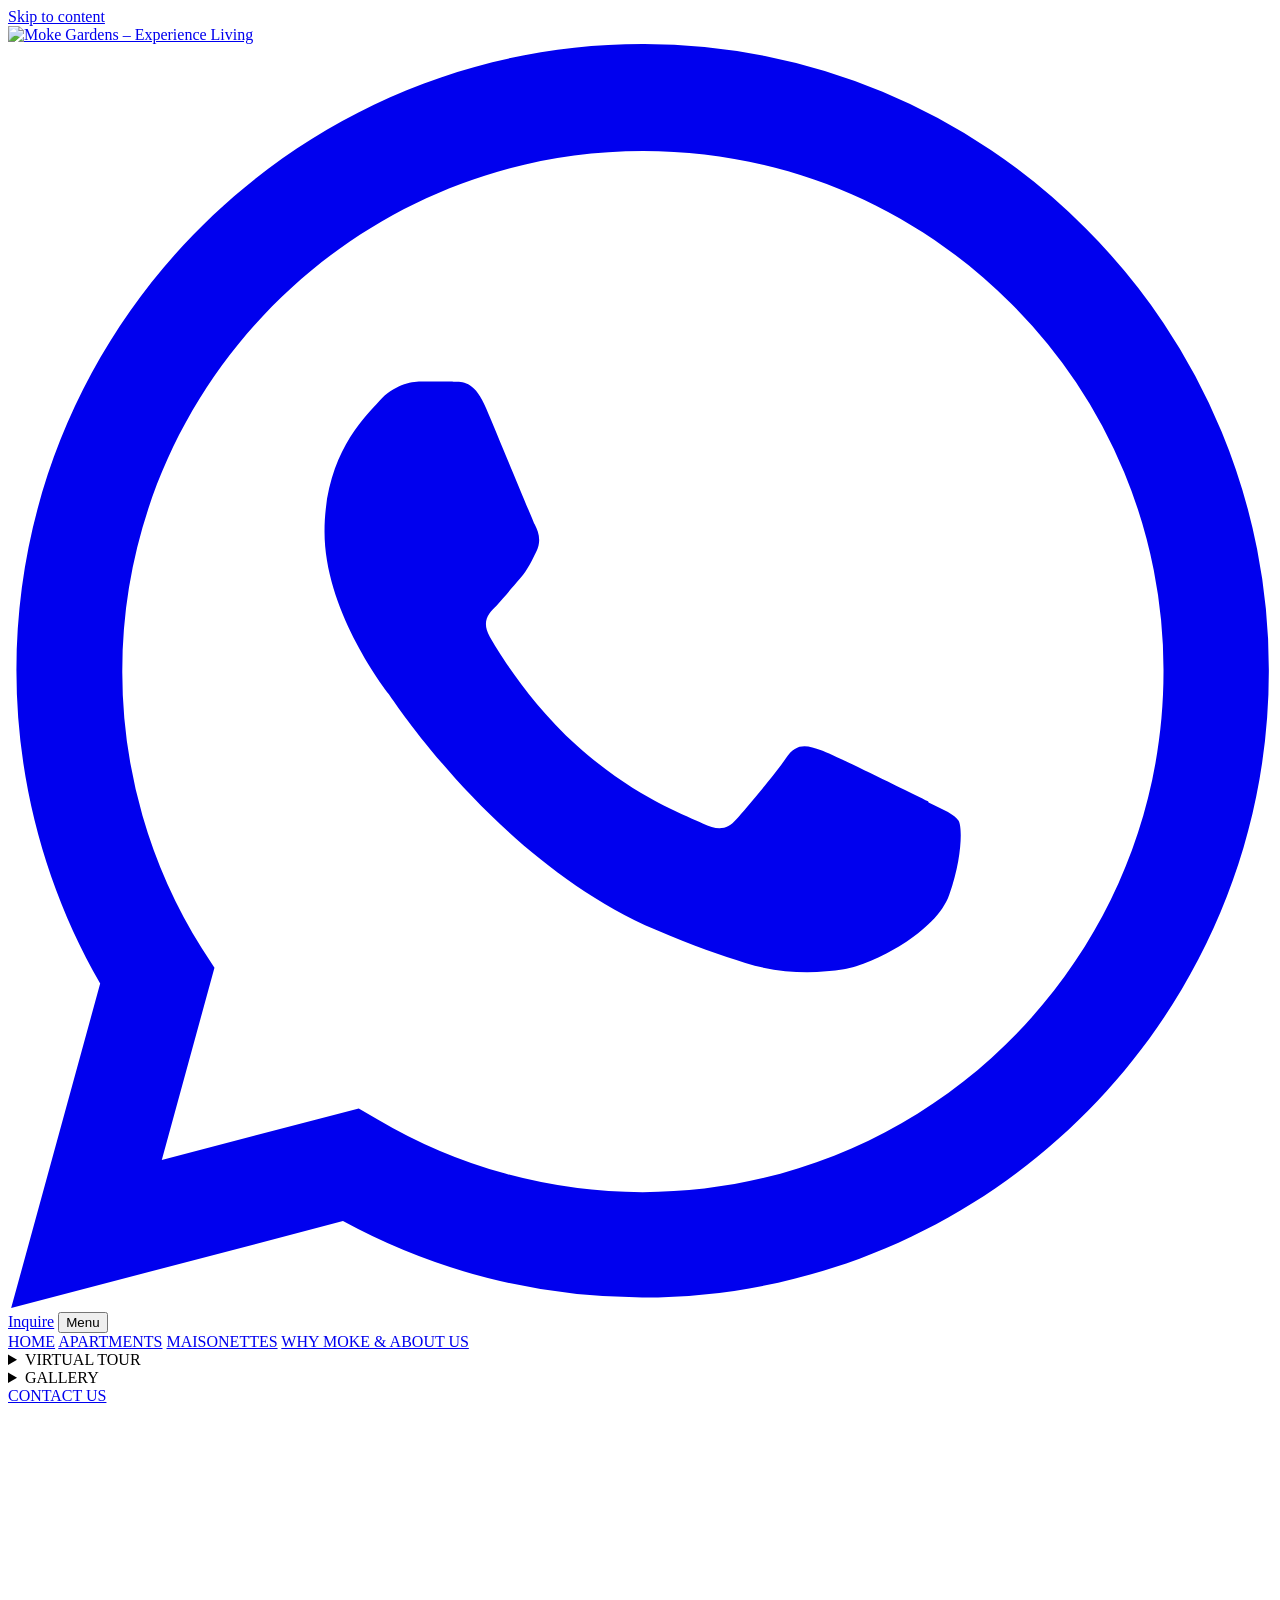
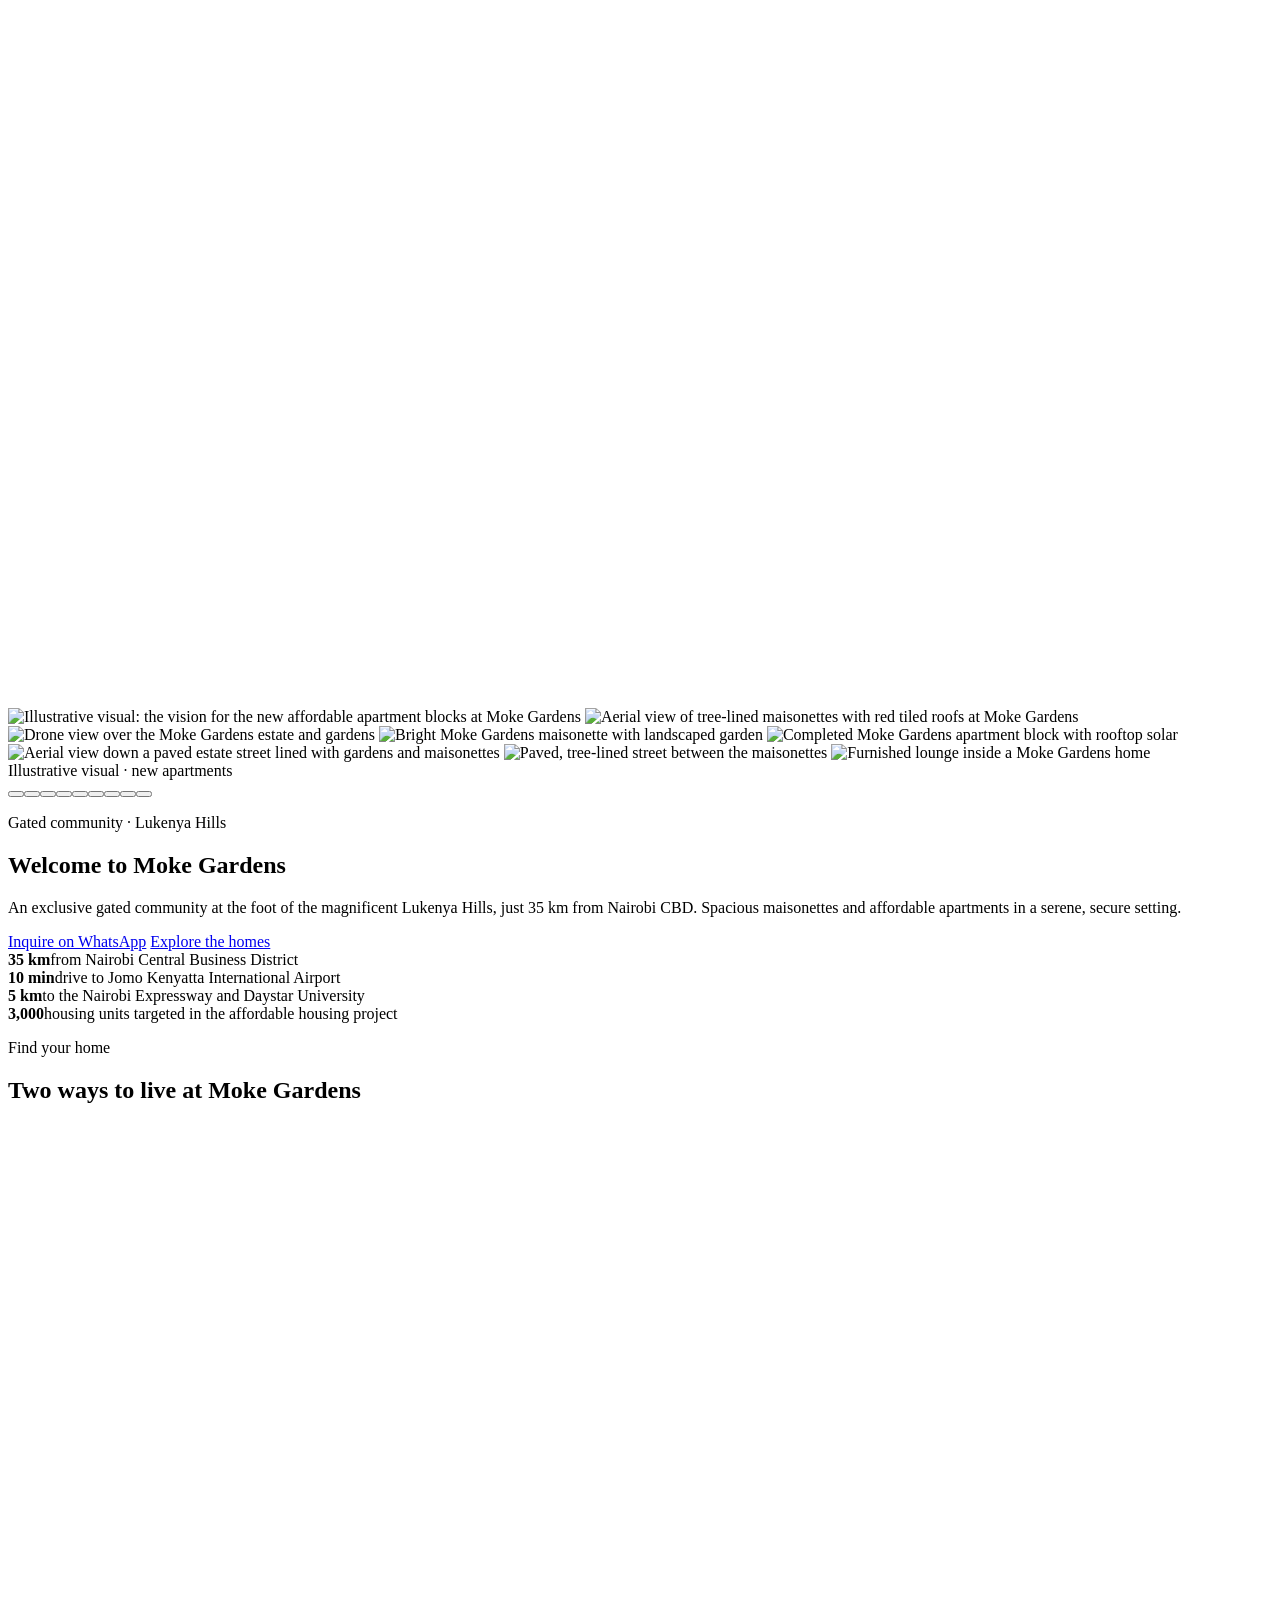
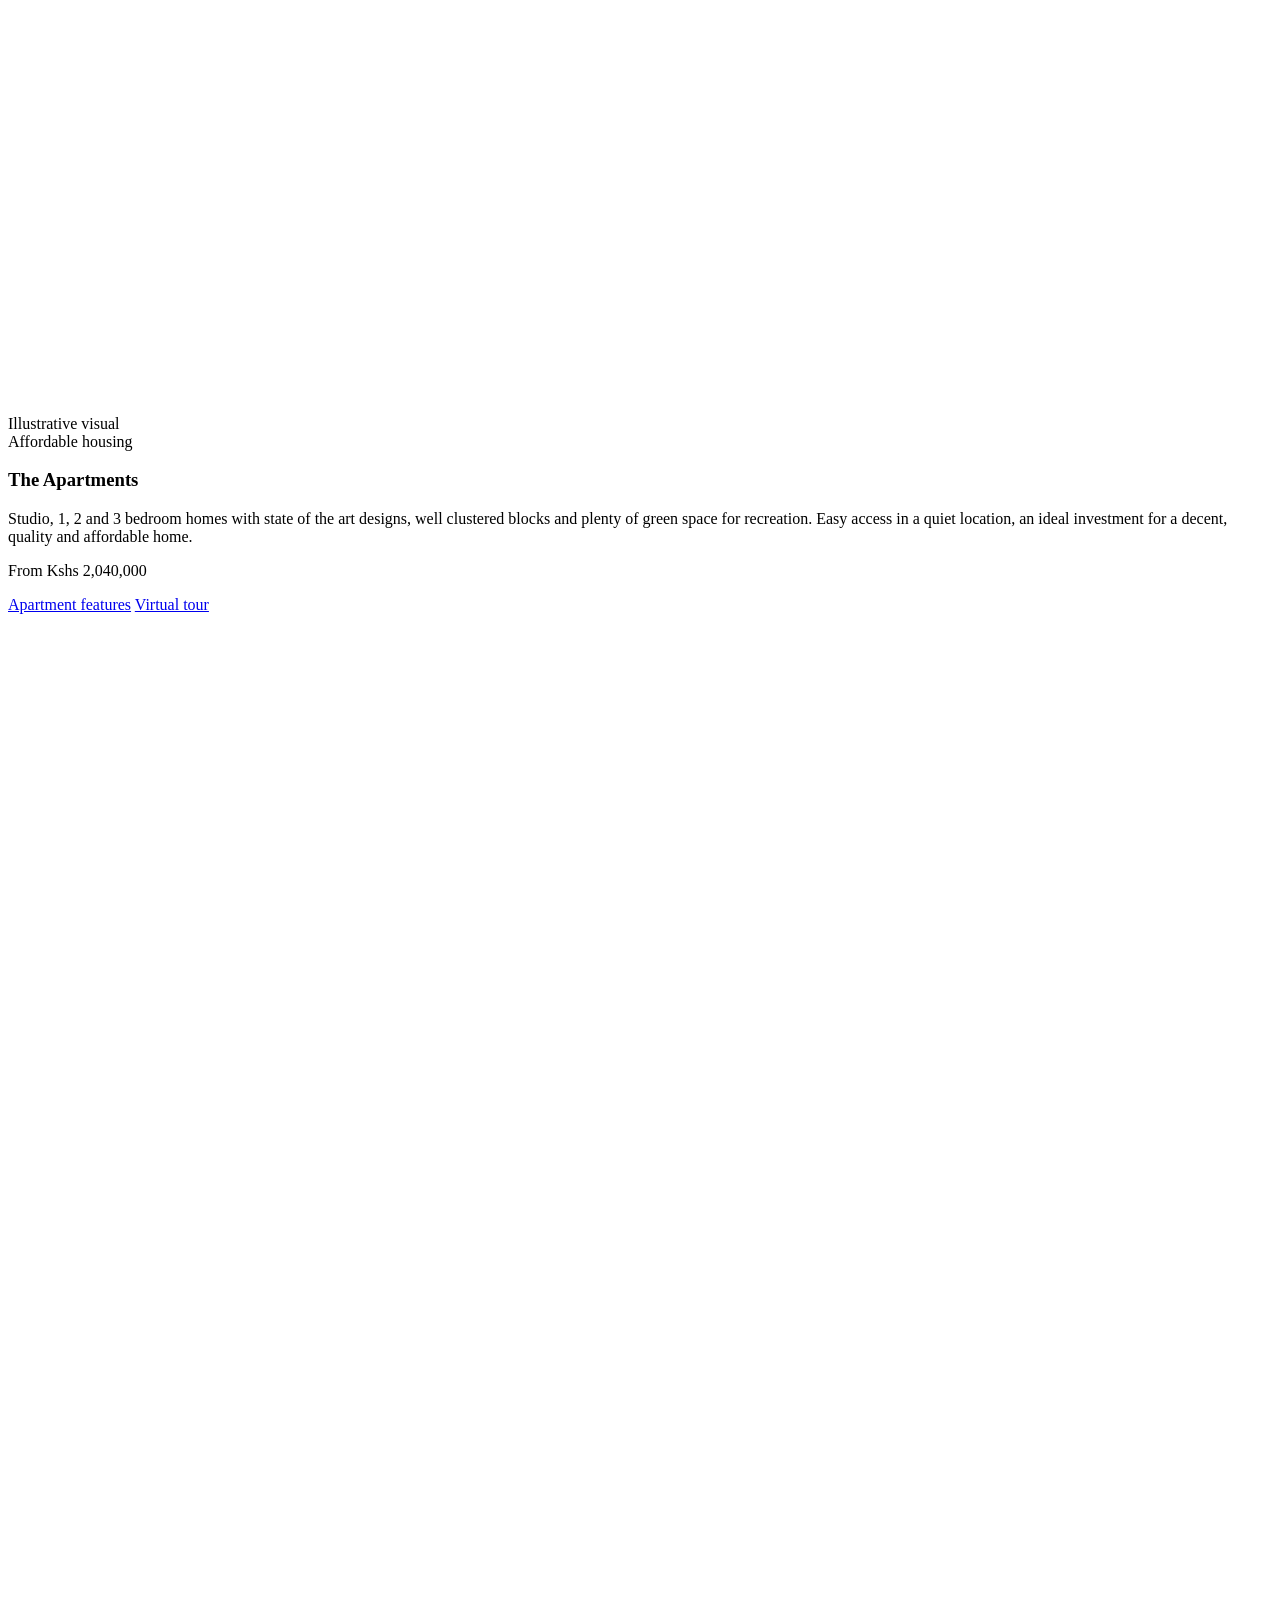
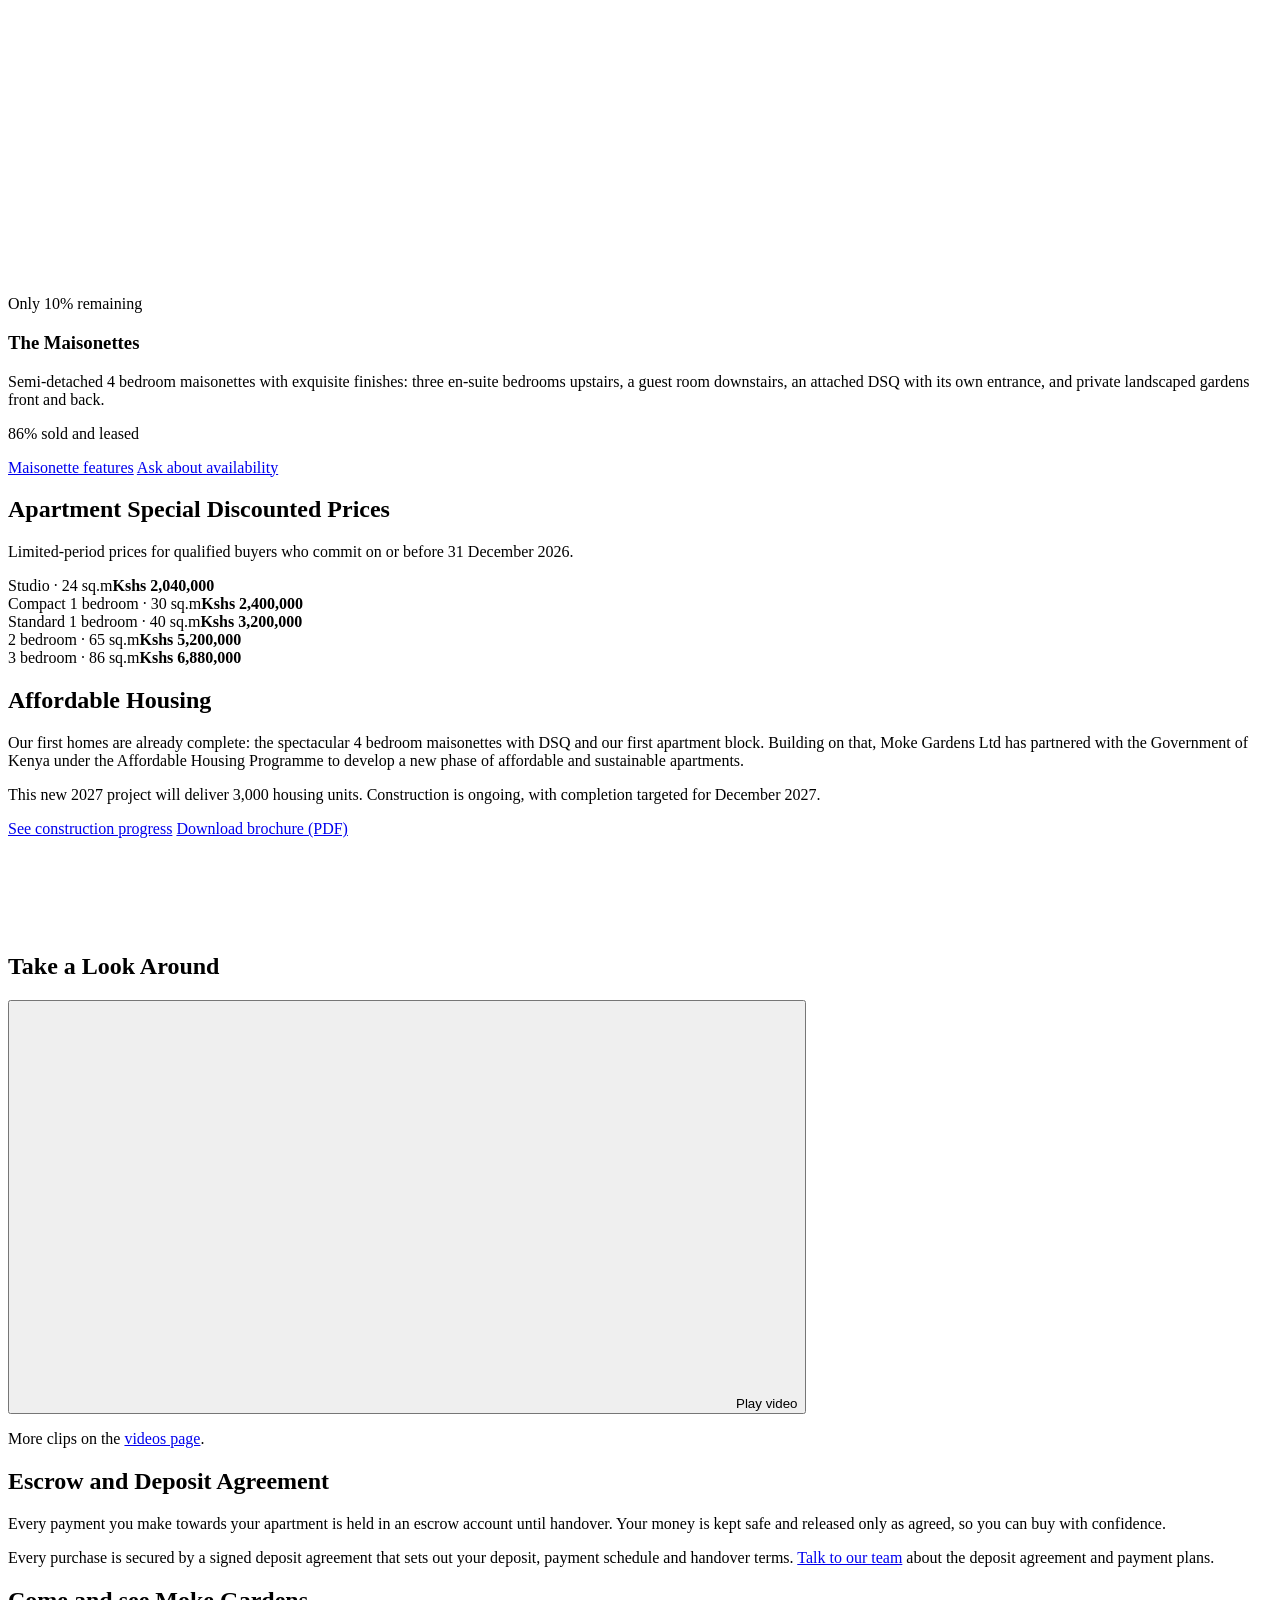
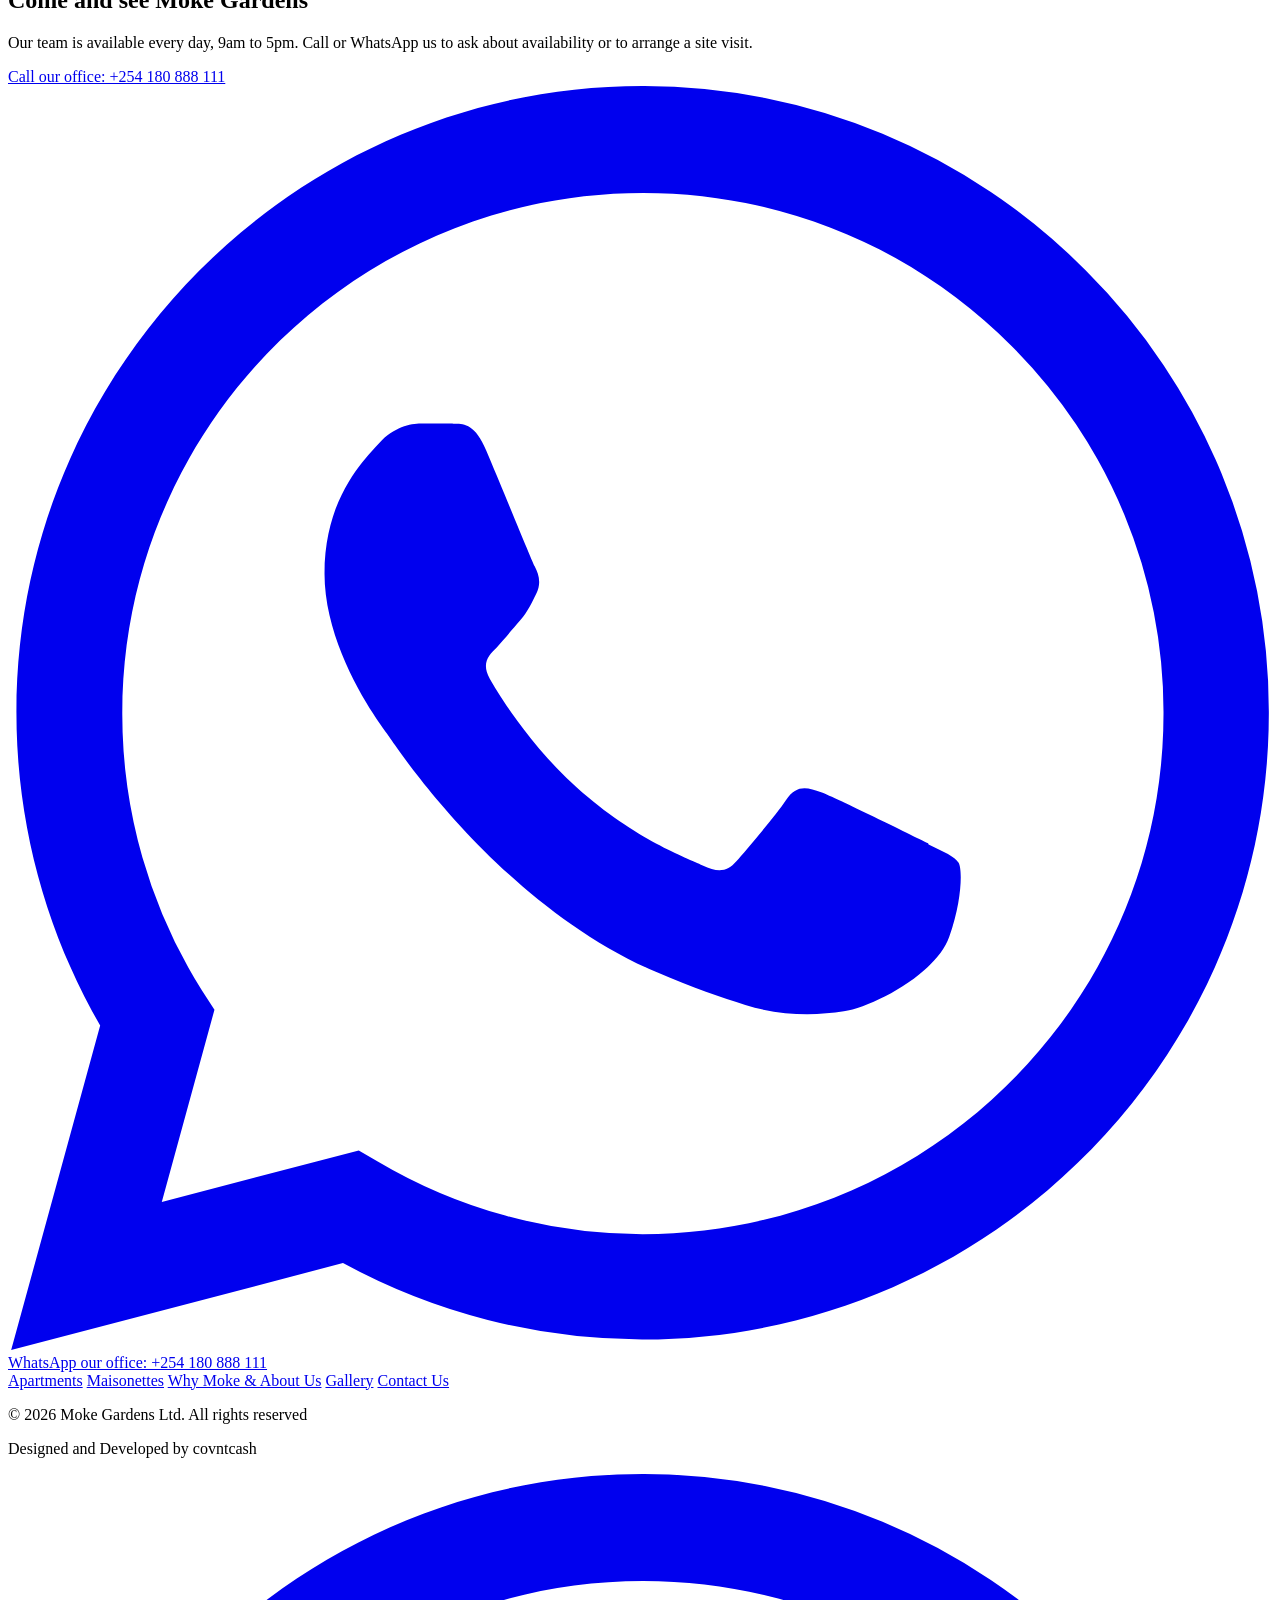
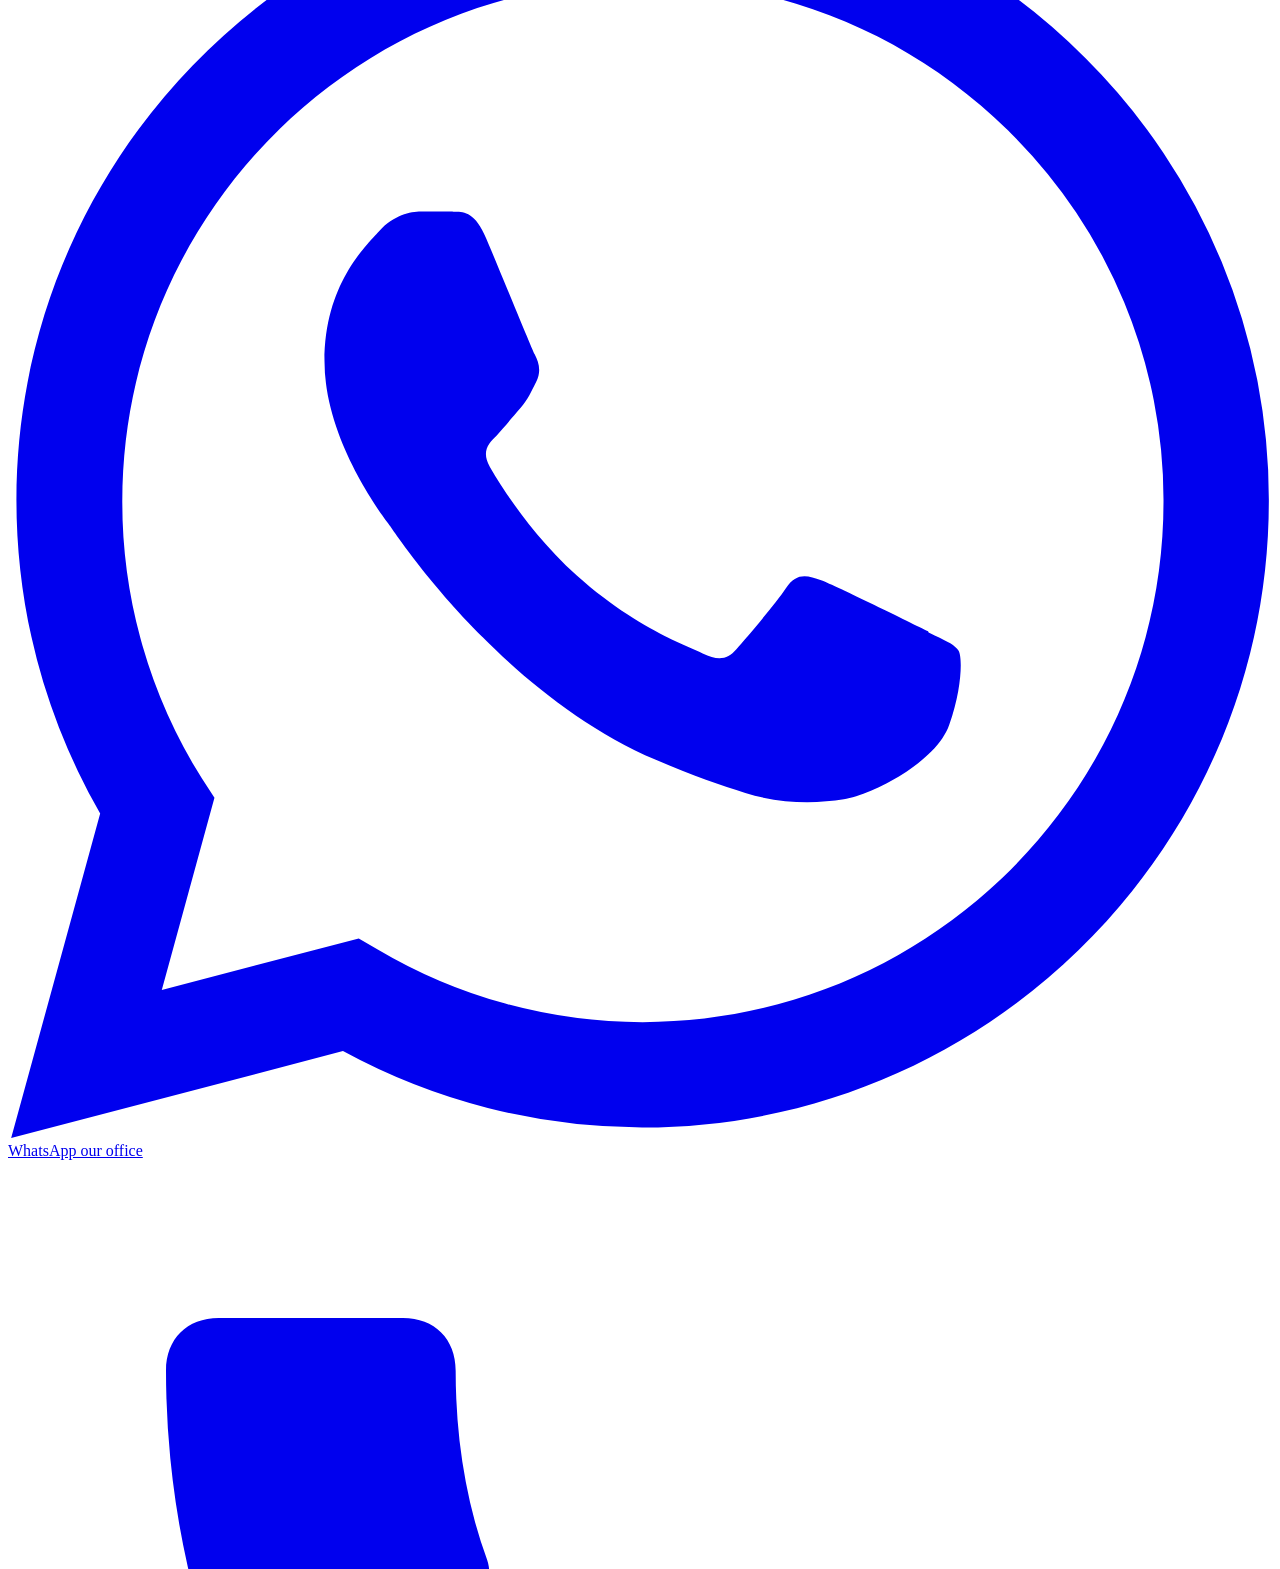
==== index.html @ 1aece5c3 "Set up blue-trials: links point at /blue-trials/ Copy of master-site with the luxurious blue test pa" ====
<!doctype html>
<html lang="en-GB">
<head>
    <meta charset="utf-8">
    <meta name="viewport" content="width=device-width, initial-scale=1">
    <title>Moke Gardens | Gated Community Homes near Nairobi, Lukenya Hills</title>
    <meta name="robots" content="noindex"><!-- blue-trials is a colour test copy; keep it out of search results -->
    <link rel="icon" type="image/png" href="images/favicon.png">
    <link rel="apple-touch-icon" href="images/apple-touch-icon.png">
    <meta name="description" content="Moke Gardens is a gated community at the foot of the Lukenya Hills, 35 km from Nairobi CBD, offering 4 bedroom maisonettes and affordable studio to 3 bedroom apartments.">
    <link rel="canonical" href="https://shalbet2018-png.github.io/blue-trials/">
    <meta name="theme-color" content="#0D1B2E">

    <meta property="og:type" content="website">
    <meta property="og:site_name" content="Moke Gardens">
    <meta property="og:locale" content="en_GB">
    <meta property="og:title" content="Moke Gardens | Experience Living">
    <meta property="og:description" content="A gated community at the foot of the Lukenya Hills, 35 km from Nairobi CBD. Maisonettes and affordable apartments from Kshs 2,040,000.">
    <meta property="og:url" content="https://shalbet2018-png.github.io/blue-trials/">
    <meta property="og:image" content="https://shalbet2018-png.github.io/blue-trials/images/photos/2022-02-estate1.webp">
    <meta name="twitter:card" content="summary_large_image">

    <link rel="stylesheet" href="property-pages.css?v=20261106c">
    <link rel="preload" as="image" href="images/photos/2022-02-estate1.webp" imagesrcset="images/photos/thumbs/2022-02-estate1.webp 720w, images/photos/md/2022-02-estate1.webp 1200w, images/photos/2022-02-estate1.webp 1599w" imagesizes="(max-width: 1150px) 100vw, 1120px" fetchpriority="high">

    <script type="application/ld+json">
    {
        "@context": "https://schema.org",
        "@type": "RealEstateAgent",
        "name": "Moke Gardens",
        "url": "https://shalbet2018-png.github.io/blue-trials/",
        "logo": "https://shalbet2018-png.github.io/blue-trials/images/moke-logo.png",
        "image": "https://shalbet2018-png.github.io/blue-trials/images/photos/2022-02-estate1.webp",
        "description": "Gated community at the foot of the Lukenya Hills offering 4 bedroom maisonettes and affordable apartments.",
        "telephone": "+254180888111",
        "address": {
            "@type": "PostalAddress",
            "addressLocality": "Lukenya",
            "addressCountry": "KE"
        },
        "openingHours": "Mo-Su 09:00-17:00"
    }
    </script>
    <link rel="preconnect" href="https://fonts.googleapis.com">
    <link rel="preconnect" href="https://fonts.gstatic.com" crossorigin>
    <link rel="stylesheet" href="https://fonts.googleapis.com/css2?family=Instrument+Serif&amp;family=Mona+Sans:wght@400..900&amp;display=swap">
    <link rel="stylesheet" href="theme-volt.css?v=20261123f">
    <link rel="stylesheet" href="theme-blue.css?v=20261123a">
</head>
<body class="page-home">
    <a class="skip-link" href="#main">Skip to content</a>
    <div class="site-shell">
        <header class="site-header">
            <div class="header-inner">
                <a class="brand" href="index.html" aria-label="Moke Gardens home">
                    <img src="images/moke-logo-light.png" alt="Moke Gardens – Experience Living" width="161" height="87">
                </a>
                <a class="header-cta" href="https://wa.me/254180888111?text=Hello%20Moke%20Gardens%2C%20I%27d%20like%20to%20make%20an%20inquiry." target="_blank" rel="noopener"><svg viewBox="0 0 24 24" aria-hidden="true" focusable="false"><path fill="currentColor" d="M17.47 14.38c-.3-.15-1.76-.87-2.03-.97-.27-.1-.47-.15-.67.15-.2.3-.77.97-.94 1.16-.17.2-.35.22-.64.08-.3-.15-1.26-.47-2.39-1.48-.88-.79-1.48-1.76-1.65-2.06-.17-.3-.02-.46.13-.6.13-.14.3-.35.45-.52.15-.18.2-.3.3-.5.1-.2.05-.37-.03-.52-.07-.15-.67-1.61-.92-2.2-.24-.58-.49-.5-.67-.51h-.57c-.2 0-.52.07-.79.37-.27.3-1.04 1.02-1.04 2.48s1.07 2.88 1.21 3.07c.15.2 2.1 3.2 5.08 4.49.71.31 1.26.49 1.7.63.71.22 1.36.2 1.87.12.57-.09 1.76-.72 2-1.41.25-.7.25-1.29.18-1.41-.08-.13-.27-.2-.57-.35m-5.42 7.4h-.01a9.87 9.87 0 0 1-5.03-1.38l-.36-.21-3.74.98 1-3.65-.24-.37a9.86 9.86 0 0 1-1.51-5.26c0-5.45 4.44-9.88 9.89-9.88 2.64 0 5.12 1.03 6.99 2.9a9.82 9.82 0 0 1 2.89 6.99c0 5.45-4.44 9.88-9.89 9.88m8.41-18.3A11.82 11.82 0 0 0 12.05 0C5.5 0 .16 5.34.16 11.89c0 2.1.55 4.14 1.59 5.95L.06 24l6.3-1.65a11.88 11.88 0 0 0 5.68 1.45h.01c6.55 0 11.89-5.34 11.89-11.89a11.82 11.82 0 0 0-3.48-8.41Z"/></svg><span>Inquire</span></a>
        <button class="nav-toggle" type="button" aria-expanded="false" aria-controls="site-nav"><span class="nav-toggle-icon" aria-hidden="true"></span><span class="nav-toggle-text">Menu</span></button>
                <nav class="site-nav" id="site-nav" aria-label="Main navigation">
                    <a href="index.html" aria-current="page">HOME</a>
                    <a href="apartments.html">APARTMENTS</a>
                    <a href="maisonette.html">MAISONETTES</a>
                    <a href="why-moke.html">WHY MOKE &amp; ABOUT US</a>
                    <details>
                        <summary>VIRTUAL TOUR</summary>
                        <div class="nav-dropdown">
                            <a href="1bed-virtual-tour.html">1 BEDROOM APARTMENT</a><a href="2bed-virtual-tour.html">2 BEDROOM APARTMENT</a>
                            <a href="3bed-virtual-tour.html">3 BEDROOM APARTMENT</a>
                        </div>
                    </details>
                    <details>
                        <summary>GALLERY</summary>
                        <div class="nav-dropdown">
                            <a href="construction-progress.html">CONSTRUCTION PROGRESS</a>
                            <a href="photo-gallery.html">PHOTOS</a>
                            <a href="videos.html">VIDEOS</a>
                        </div>
                    </details>
                    <a href="contact-us.html">CONTACT US</a>
                </nav>
            </div>
        </header>

        <main class="page-content" id="main">

            <!-- Hero -->
            <section class="hero hero--home hero--show" aria-labelledby="page-title">
                <div class="hero-slides" data-hero-slideshow>
                    <img class="hero-image hero-slide is-active" src="images/photos/2022-02-estate1.webp" srcset="images/photos/thumbs/2022-02-estate1.webp 720w, images/photos/md/2022-02-estate1.webp 1200w, images/photos/2022-02-estate1.webp 1599w" sizes="(max-width: 1150px) 100vw, 1120px" width="1599" height="899" alt="Aerial view of the Moke Gardens maisonettes" fetchpriority="high">
                    <img class="hero-image hero-slide" data-illustrative data-srcset="images/renders/thumbs/courtyard.webp?v=20261104e 600w, images/renders/md/courtyard.webp?v=20261104e 1000w, images/renders/courtyard.webp?v=20261104e 1468w" sizes="(max-width: 1150px) 100vw, 1120px" width="1468" height="887" alt="Illustrative visual: the vision for the new affordable apartment blocks at Moke Gardens" decoding="async">
                    <img class="hero-image hero-slide" data-srcset="images/photos/thumbs/2026-11-aerial-1.webp 720w, images/photos/md/2026-11-aerial-1.webp 1200w, images/photos/2026-11-aerial-1.webp 1600w" sizes="(max-width: 1150px) 100vw, 1120px" width="1600" height="899" alt="Aerial view of tree-lined maisonettes with red tiled roofs at Moke Gardens" decoding="async">
                    <img class="hero-image hero-slide" data-srcset="images/photos/thumbs/2024-02-dji-0182-v.webp 720w, images/photos/md/2024-02-dji-0182-v.webp 1200w, images/photos/2024-02-dji-0182-v.webp 1920w" sizes="(max-width: 1150px) 100vw, 1120px" width="1920" height="1080" alt="Drone view over the Moke Gardens estate and gardens" decoding="async">
                    <img class="hero-image hero-slide" data-srcset="images/photos/thumbs/2022-02-house-18.webp 720w, images/photos/md/2022-02-house-18.webp 1200w, images/photos/2022-02-house-18.webp 1920w" sizes="(max-width: 1150px) 100vw, 1120px" width="1920" height="1277" alt="Bright Moke Gardens maisonette with landscaped garden" decoding="async">
                    <img class="hero-image hero-slide" data-srcset="images/photos/thumbs/2026-06-apartments-home.webp 720w, images/photos/md/2026-06-apartments-home.webp 1200w, images/photos/2026-06-apartments-home.webp 1920w" sizes="(max-width: 1150px) 100vw, 1120px" width="1920" height="1080" alt="Completed Moke Gardens apartment block with rooftop solar" decoding="async">
                    <img class="hero-image hero-slide" data-srcset="images/photos/thumbs/2026-11-aerial-2.webp 720w, images/photos/md/2026-11-aerial-2.webp 1200w, images/photos/2026-11-aerial-2.webp 1600w" sizes="(max-width: 1150px) 100vw, 1120px" width="1600" height="899" alt="Aerial view down a paved estate street lined with gardens and maisonettes" decoding="async">
                    <img class="hero-image hero-slide" data-srcset="images/photos/thumbs/2022-02-moke234.webp 720w, images/photos/md/2022-02-moke234.webp 1200w, images/photos/2022-02-moke234.webp 1920w" sizes="(max-width: 1150px) 100vw, 1120px" width="1920" height="1280" alt="Paved, tree-lined street between the maisonettes" decoding="async">
                    <img class="hero-image hero-slide" data-srcset="images/photos/thumbs/2022-02-house-171.webp 720w, images/photos/md/2022-02-house-171.webp 1200w, images/photos/2022-02-house-171.webp 1920w" sizes="(max-width: 1150px) 100vw, 1120px" width="1920" height="1277" alt="Furnished lounge inside a Moke Gardens home" decoding="async">
                </div>
                <span class="render-label hero-render-label">Illustrative visual &middot; new apartments</span>
                <div class="hero-dots" role="group" aria-label="Choose slide"><button type="button" aria-label="Show picture 1 of 9" aria-current="true"></button><button type="button" aria-label="Show picture 2 of 9"></button><button type="button" aria-label="Show picture 3 of 9"></button><button type="button" aria-label="Show picture 4 of 9"></button><button type="button" aria-label="Show picture 5 of 9"></button><button type="button" aria-label="Show picture 6 of 9"></button><button type="button" aria-label="Show picture 7 of 9"></button><button type="button" aria-label="Show picture 8 of 9"></button><button type="button" aria-label="Show picture 9 of 9"></button></div>
                <div class="hero-copy">
                    <p>Gated community · Lukenya Hills</p>
                    <h1 id="page-title">Welcome to Moke <span class="serif">Gardens</span></h1>
                    <p class="hero-lead">An exclusive gated community at the foot of the magnificent Lukenya Hills, just 35 km from Nairobi CBD. Spacious maisonettes and affordable apartments in a serene, secure setting.</p>
                    <div class="btn-row">
                        <a class="btn btn-gold" href="https://wa.me/254180888111?text=Hello%20Moke%20Gardens%2C%20I%27d%20like%20to%20make%20an%20inquiry." target="_blank" rel="noopener">Inquire on WhatsApp</a>
                        <a class="btn" href="#homes">Explore the homes</a>
                    </div>
                </div>
            </section>

            <!-- Quick facts -->
            <section class="fact-grid reveal" aria-label="Location highlights">
                <div class="fact"><strong>35 km</strong><span>from Nairobi Central Business District</span></div>
                <div class="fact"><strong>10 min</strong><span>drive to Jomo Kenyatta International Airport</span></div>
                <div class="fact"><strong>5 km</strong><span>to the Nairobi Expressway and Daystar University</span></div>
                <div class="fact"><strong>3,000</strong><span>housing units targeted in the affordable housing project</span></div>
            </section>

            <!-- Homes -->
            <div class="section-head reveal" id="homes">
                <p>Find your home</p>
                <h2>Two ways to live at Moke <span class="serif">Gardens</span></h2>
            </div>

            <div class="listing-grid">
                <article class="listing-card reveal">
                    <div class="render-figure"><img src="data:image/svg+xml,%3Csvg xmlns='http://www.w3.org/2000/svg' viewBox='0 0 1468 887'%3E%3C/svg%3E" data-lazy-src="images/renders/courtyard.webp?v=20261104e" data-lazy-srcset="images/renders/thumbs/courtyard.webp?v=20261104e 600w, images/renders/md/courtyard.webp?v=20261104e 1000w, images/renders/courtyard.webp?v=20261104e 1468w" sizes="(max-width: 900px) 100vw, 540px" width="1468" height="887" alt="Artist's impression of affordable apartment blocks at Moke Gardens" decoding="async"><span class="render-label">Illustrative visual</span></div>
                    <div class="listing-body">
                        <span class="listing-tag">Affordable housing</span>
                        <h3>The Apartments</h3>
                        <p>Studio, 1, 2 and 3 bedroom homes with state of the art designs, well clustered blocks and plenty of green space for recreation. Easy access in a quiet location, an ideal investment for a decent, quality and affordable home.</p>
                        <p class="listing-price">From Kshs 2,040,000</p>
                        <div class="btn-row">
                            <a class="btn btn-gold" href="apartments.html">Apartment features</a>
                            <a class="btn" href="2bed-virtual-tour.html">Virtual tour</a>
                        </div>
                    </div>
                </article>

                <article class="listing-card reveal">
                    <img src="data:image/svg+xml,%3Csvg xmlns='http://www.w3.org/2000/svg' viewBox='0 0 1920 1277'%3E%3C/svg%3E" data-lazy-src="images/photos/2022-02-house-18.webp" data-lazy-srcset="images/photos/thumbs/2022-02-house-18.webp 720w, images/photos/md/2022-02-house-18.webp 1200w, images/photos/2022-02-house-18.webp 1920w" sizes="(max-width: 900px) 100vw, 540px" width="1920" height="1277" alt="Moke Gardens maisonette with its private front garden" decoding="async">
                    <div class="listing-body">
                        <span class="listing-tag">Only 10% remaining</span>
                        <h3>The Maisonettes</h3>
                        <p>Semi-detached 4 bedroom maisonettes with exquisite finishes: three en-suite bedrooms upstairs, a guest room downstairs, an attached DSQ with its own entrance, and private landscaped gardens front and back.</p>
                        <p class="listing-price">86% sold and leased</p>
                        <div class="btn-row">
                            <a class="btn btn-gold" href="maisonette.html">Maisonette features</a>
                            <a class="btn" href="https://wa.me/254180888111?text=Hello%20Moke%20Gardens%2C%20is%20a%20maisonette%20still%20available%3F" target="_blank" rel="noopener">Ask about availability</a>
                        </div>
                    </div>
                </article>
            </div>

            <!-- Pricing -->
            <section class="content-card pricing reveal" aria-labelledby="pricing-title">
                <h2 id="pricing-title">Apartment Special Discounted Prices</h2>
                <p class="pricing-intro">Limited-period prices for qualified buyers who commit on or before 31 December 2026.</p>
                <div class="price-grid">
                    <div class="price-item"><span>Studio · 24 sq.m</span><strong>Kshs 2,040,000</strong></div>
                    <div class="price-item"><span>Compact 1 bedroom · 30 sq.m</span><strong>Kshs 2,400,000</strong></div>
                    <div class="price-item"><span>Standard 1 bedroom · 40 sq.m</span><strong>Kshs 3,200,000</strong></div>
                    <div class="price-item"><span>2 bedroom · 65 sq.m</span><strong>Kshs 5,200,000</strong></div>
                    <div class="price-item"><span>3 bedroom · 86 sq.m</span><strong>Kshs 6,880,000</strong></div>
                </div>
            </section>

            <!-- Affordable housing -->
            <section class="content-card reveal" aria-labelledby="ahp-title">
                <div class="split">
                    <div>
                        <h2 id="ahp-title">Affordable Housing</h2>
                        <p>Our first homes are already complete: the spectacular 4 bedroom maisonettes with DSQ and our first apartment block. Building on that, Moke Gardens Ltd has partnered with the Government of Kenya under the Affordable Housing Programme to develop a new phase of affordable and sustainable apartments.</p>
                        <p>This new 2027 project will deliver 3,000 housing units. Construction is ongoing, with completion targeted for December 2027.</p>
                        <div class="btn-row">
                            <a class="btn btn-gold" href="construction-progress.html">See construction progress</a>
                            <a class="btn" href="files/moke-gardens-brochure.pdf?v=20261104e" target="_blank" rel="noopener">Download brochure (PDF)</a>
                        </div>
                    </div>
                    <span class="partner-logo">
                        <img src="data:image/svg+xml,%3Csvg xmlns='http://www.w3.org/2000/svg' viewBox='0 0 153 91'%3E%3C/svg%3E" data-lazy-src="images/partners/boma-yangu.png" width="153" height="91" alt="Boma Yangu – Affordable Housing Programme">
                    </span>
                </div>
            </section>

            <!-- Video -->
            <section class="content-card reveal" aria-labelledby="video-title">
                <h2 id="video-title">Take a Look Around</h2>
                <div class="media-frame">
                    <button class="video-lite" type="button" data-youtube="x8S_i5KXcPo" aria-label="Play video: Moke Gardens video tour"><img src="data:image/svg+xml,%3Csvg xmlns='http://www.w3.org/2000/svg' viewBox='0 0 720 405'%3E%3C/svg%3E" data-lazy-src="images/photos/thumbs/2022-02-estate1.webp" width="720" height="405" alt="" decoding="async"><span class="video-play" aria-hidden="true"></span><span class="video-label">Play video</span></button>
                </div>
                <p class="media-note">More clips on the <a href="videos.html">videos page</a>.</p>
            </section>

            <!-- Escrow protection -->
            <section class="content-card reveal" aria-labelledby="escrow-title">
                <h2 id="escrow-title">Escrow and Deposit Agreement</h2>
                <p>Every payment you make towards your apartment is held in an escrow account until handover. Your money is kept safe and released only as agreed, so you can buy with confidence.</p>
                <p>Every purchase is secured by a signed deposit agreement that sets out your deposit, payment schedule and handover terms. <a href="contact-us.html">Talk to our team</a> about the deposit agreement and payment plans.</p>
            </section>

            <!-- Call to action -->
            <section class="content-card cta-band reveal" aria-labelledby="cta-title">
                <h2 id="cta-title">Come and see Moke <span class="serif">Gardens</span></h2>
                <p>Our team is available every day, 9am to 5pm. Call or WhatsApp us to ask about availability or to arrange a site visit.</p>
                <div class="btn-row">
                    <a class="btn btn-gold" href="tel:+254180888111">Call our office: +254 180 888 111</a>
                    <a class="btn btn-whatsapp" href="https://wa.me/254180888111?text=Hello%20Moke%20Gardens%2C%20I%27d%20like%20to%20make%20an%20inquiry." target="_blank" rel="noopener"><svg viewBox="0 0 24 24" aria-hidden="true" focusable="false"><path fill="currentColor" d="M17.47 14.38c-.3-.15-1.76-.87-2.03-.97-.27-.1-.47-.15-.67.15-.2.3-.77.97-.94 1.16-.17.2-.35.22-.64.08-.3-.15-1.26-.47-2.39-1.48-.88-.79-1.48-1.76-1.65-2.06-.17-.3-.02-.46.13-.6.13-.14.3-.35.45-.52.15-.18.2-.3.3-.5.1-.2.05-.37-.03-.52-.07-.15-.67-1.61-.92-2.2-.24-.58-.49-.5-.67-.51h-.57c-.2 0-.52.07-.79.37-.27.3-1.04 1.02-1.04 2.48s1.07 2.88 1.21 3.07c.15.2 2.1 3.2 5.08 4.49.71.31 1.26.49 1.7.63.71.22 1.36.2 1.87.12.57-.09 1.76-.72 2-1.41.25-.7.25-1.29.18-1.41-.08-.13-.27-.2-.57-.35m-5.42 7.4h-.01a9.87 9.87 0 0 1-5.03-1.38l-.36-.21-3.74.98 1-3.65-.24-.37a9.86 9.86 0 0 1-1.51-5.26c0-5.45 4.44-9.88 9.89-9.88 2.64 0 5.12 1.03 6.99 2.9a9.82 9.82 0 0 1 2.89 6.99c0 5.45-4.44 9.88-9.89 9.88m8.41-18.3A11.82 11.82 0 0 0 12.05 0C5.5 0 .16 5.34.16 11.89c0 2.1.55 4.14 1.59 5.95L.06 24l6.3-1.65a11.88 11.88 0 0 0 5.68 1.45h.01c6.55 0 11.89-5.34 11.89-11.89a11.82 11.82 0 0 0-3.48-8.41Z"/></svg><span>WhatsApp our office: +254 180 888 111</span></a>
                </div>
            </section>
        </main>

        <footer class="site-footer">
            <nav aria-label="Footer">
                <a href="apartments.html">Apartments</a>
                <a href="maisonette.html">Maisonettes</a>
                <a href="why-moke.html">Why Moke &amp; About Us</a>
                <a href="photo-gallery.html">Gallery</a>
                <a href="contact-us.html">Contact Us</a>
            </nav>
            <p>© <span data-year>2026</span> Moke Gardens Ltd. All rights reserved</p>
            <p>Designed and Developed by covntcash</p>
        </footer>
    </div>

    <div class="fab-stack">
        <a class="btn btn-whatsapp" href="https://wa.me/254180888111?text=Hello%20Moke%20Gardens%2C%20I%27d%20like%20to%20make%20an%20inquiry." target="_blank" rel="noopener"><svg viewBox="0 0 24 24" aria-hidden="true" focusable="false"><path fill="currentColor" d="M17.47 14.38c-.3-.15-1.76-.87-2.03-.97-.27-.1-.47-.15-.67.15-.2.3-.77.97-.94 1.16-.17.2-.35.22-.64.08-.3-.15-1.26-.47-2.39-1.48-.88-.79-1.48-1.76-1.65-2.06-.17-.3-.02-.46.13-.6.13-.14.3-.35.45-.52.15-.18.2-.3.3-.5.1-.2.05-.37-.03-.52-.07-.15-.67-1.61-.92-2.2-.24-.58-.49-.5-.67-.51h-.57c-.2 0-.52.07-.79.37-.27.3-1.04 1.02-1.04 2.48s1.07 2.88 1.21 3.07c.15.2 2.1 3.2 5.08 4.49.71.31 1.26.49 1.7.63.71.22 1.36.2 1.87.12.57-.09 1.76-.72 2-1.41.25-.7.25-1.29.18-1.41-.08-.13-.27-.2-.57-.35m-5.42 7.4h-.01a9.87 9.87 0 0 1-5.03-1.38l-.36-.21-3.74.98 1-3.65-.24-.37a9.86 9.86 0 0 1-1.51-5.26c0-5.45 4.44-9.88 9.89-9.88 2.64 0 5.12 1.03 6.99 2.9a9.82 9.82 0 0 1 2.89 6.99c0 5.45-4.44 9.88-9.89 9.88m8.41-18.3A11.82 11.82 0 0 0 12.05 0C5.5 0 .16 5.34.16 11.89c0 2.1.55 4.14 1.59 5.95L.06 24l6.3-1.65a11.88 11.88 0 0 0 5.68 1.45h.01c6.55 0 11.89-5.34 11.89-11.89a11.82 11.82 0 0 0-3.48-8.41Z"/></svg><span>WhatsApp our office</span></a>
        <a class="btn btn-gold call-fab" href="tel:+254180888111"><svg viewBox="0 0 24 24" aria-hidden="true" focusable="false"><path fill="currentColor" d="M6.6 10.8a15.1 15.1 0 0 0 6.6 6.6l2.2-2.2c.3-.3.7-.4 1-.2 1.1.4 2.3.6 3.6.6.6 0 1 .4 1 1V20c0 .6-.4 1-1 1A17 17 0 0 1 3 4c0-.6.4-1 1-1h3.5c.6 0 1 .4 1 1 0 1.3.2 2.5.6 3.6.1.3 0 .7-.2 1l-2.3 2.2Z"/></svg><span>Call our office: +254 180 888 111</span></a>
    </div>
    <script src="site.js?v=20261123e" defer></script>
</body>
</html>
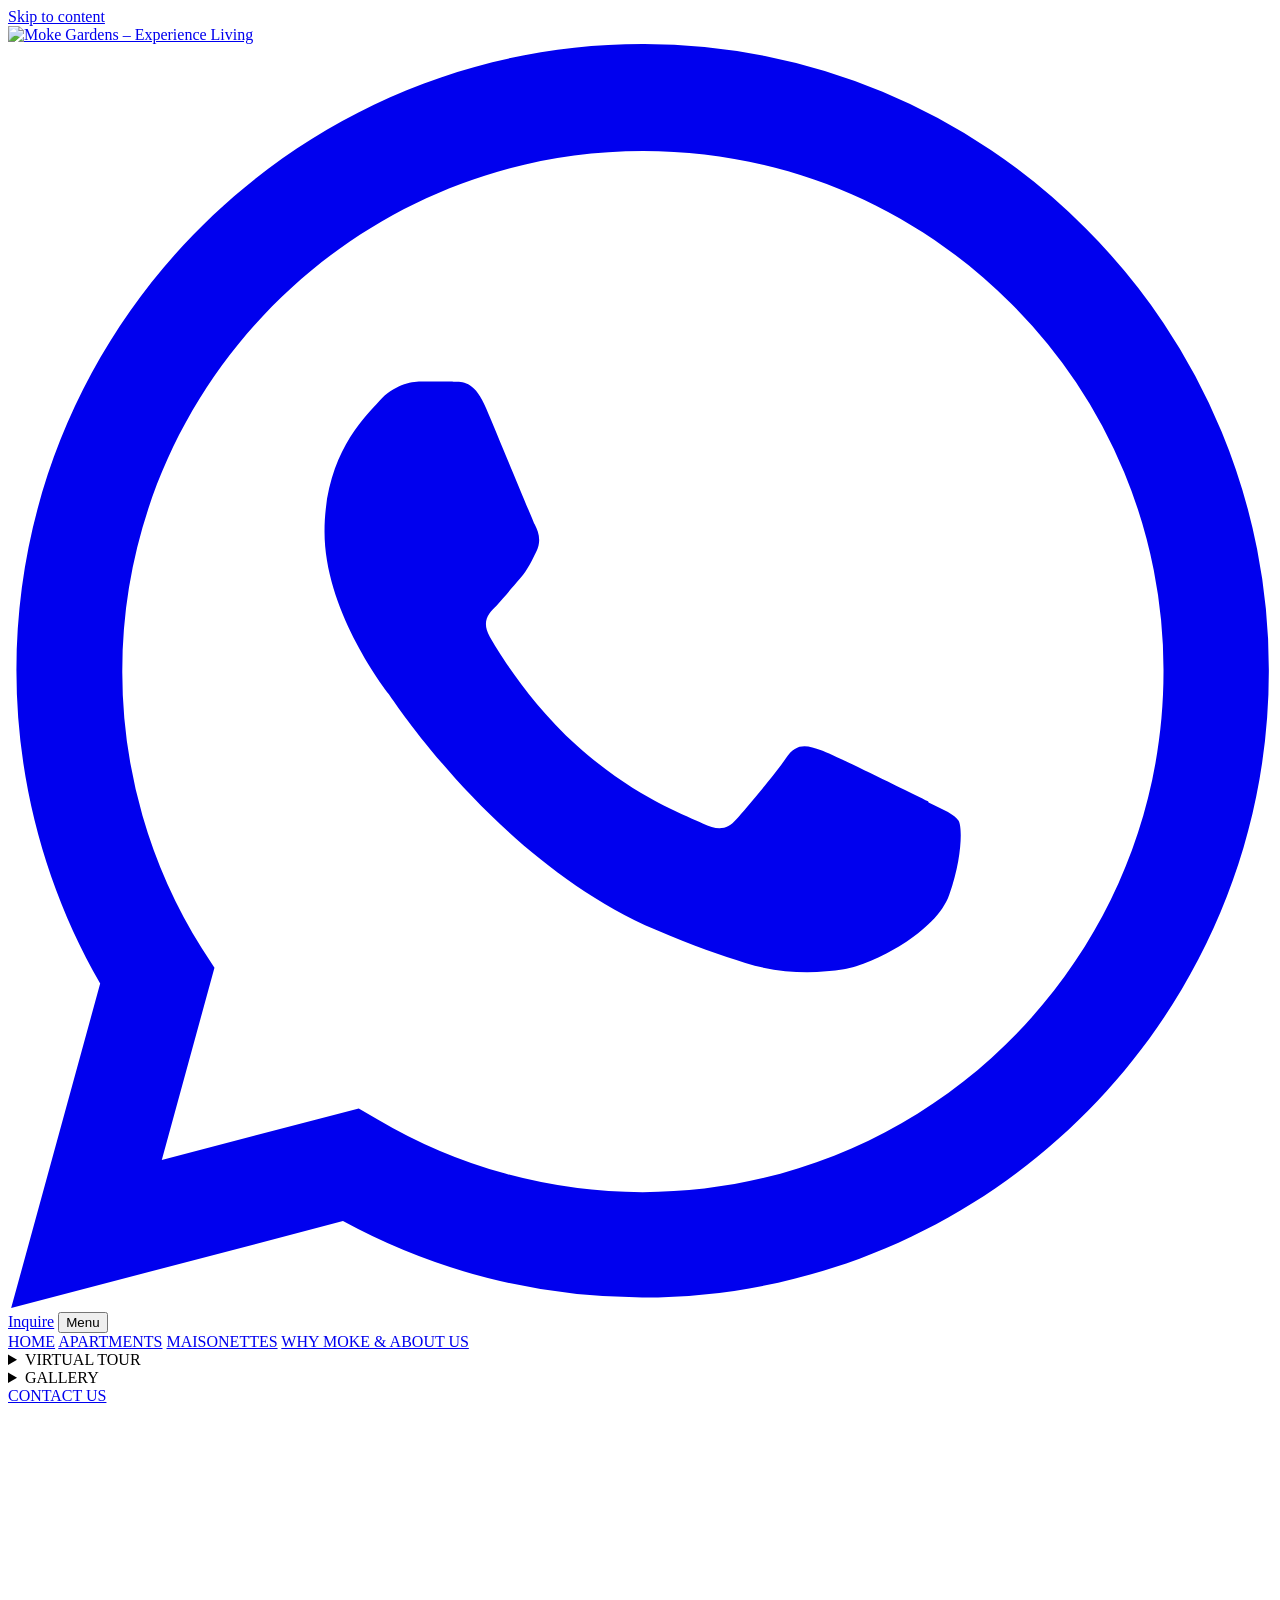
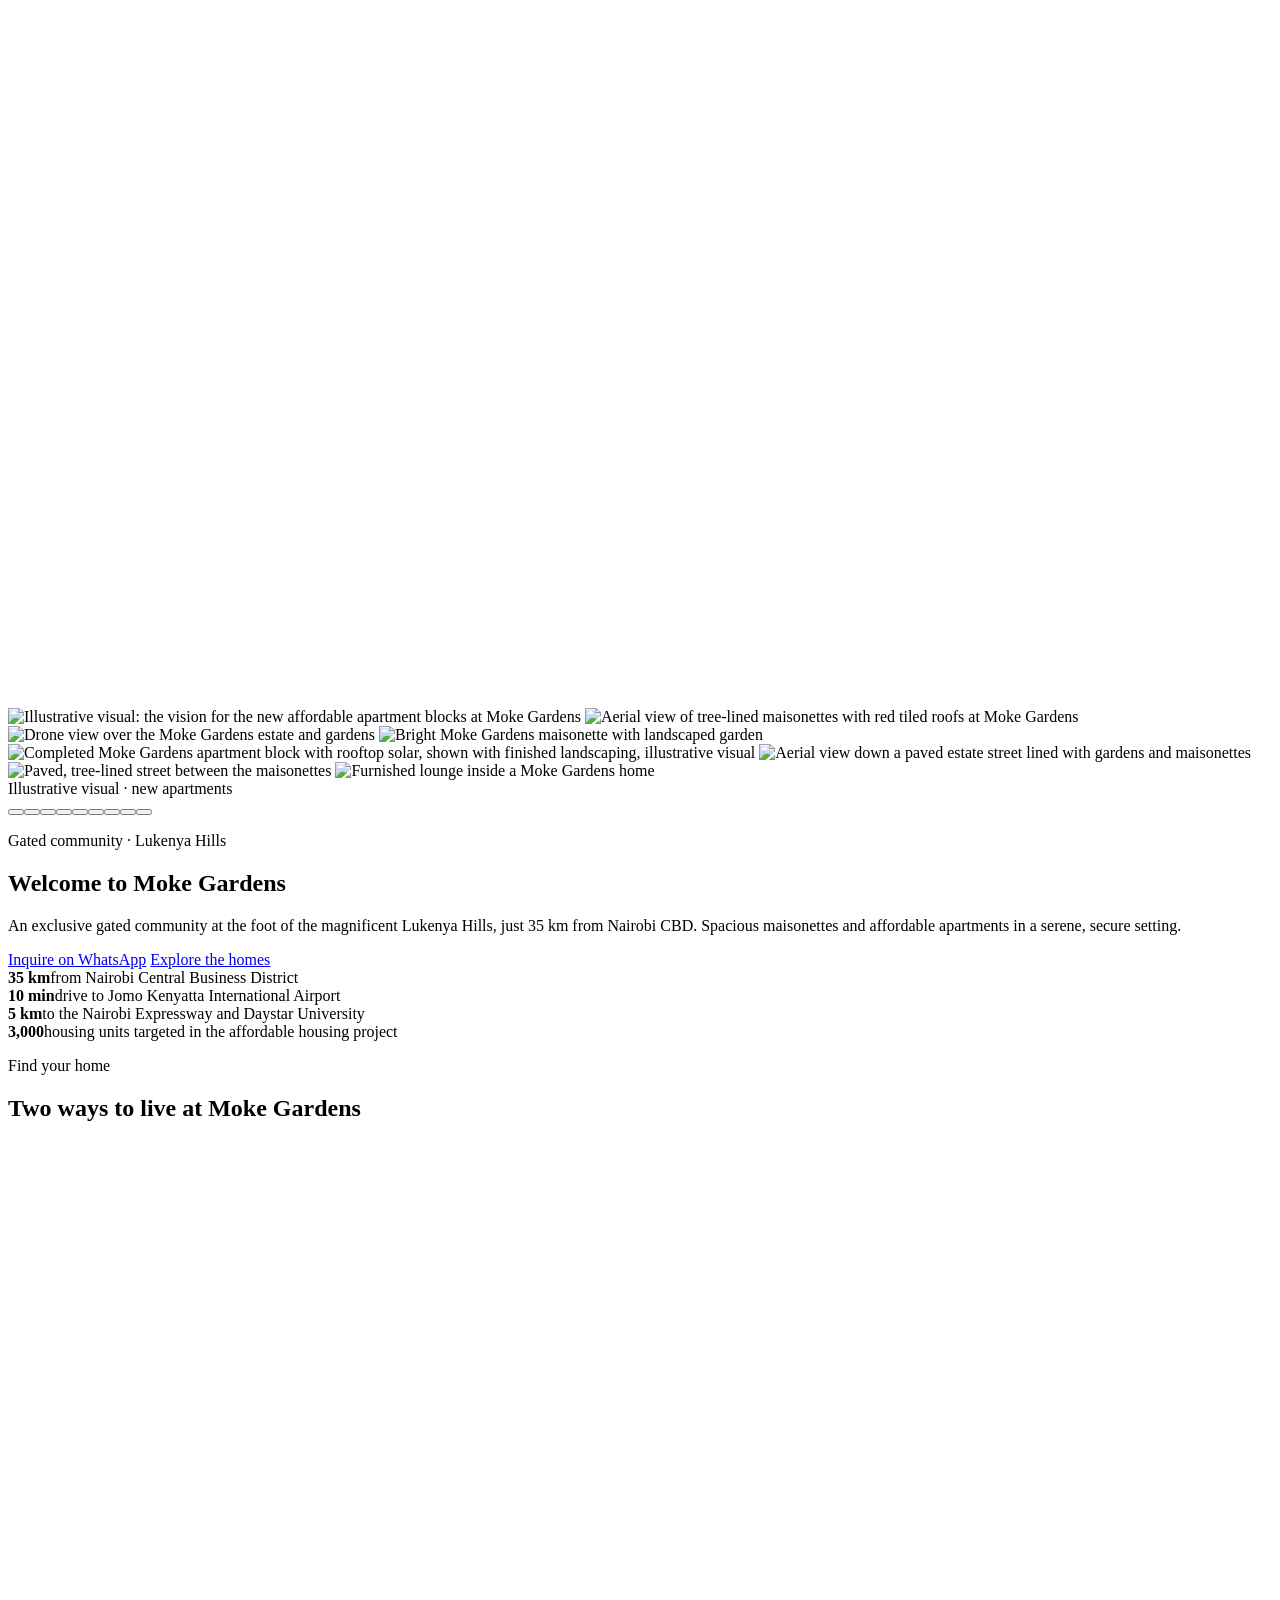
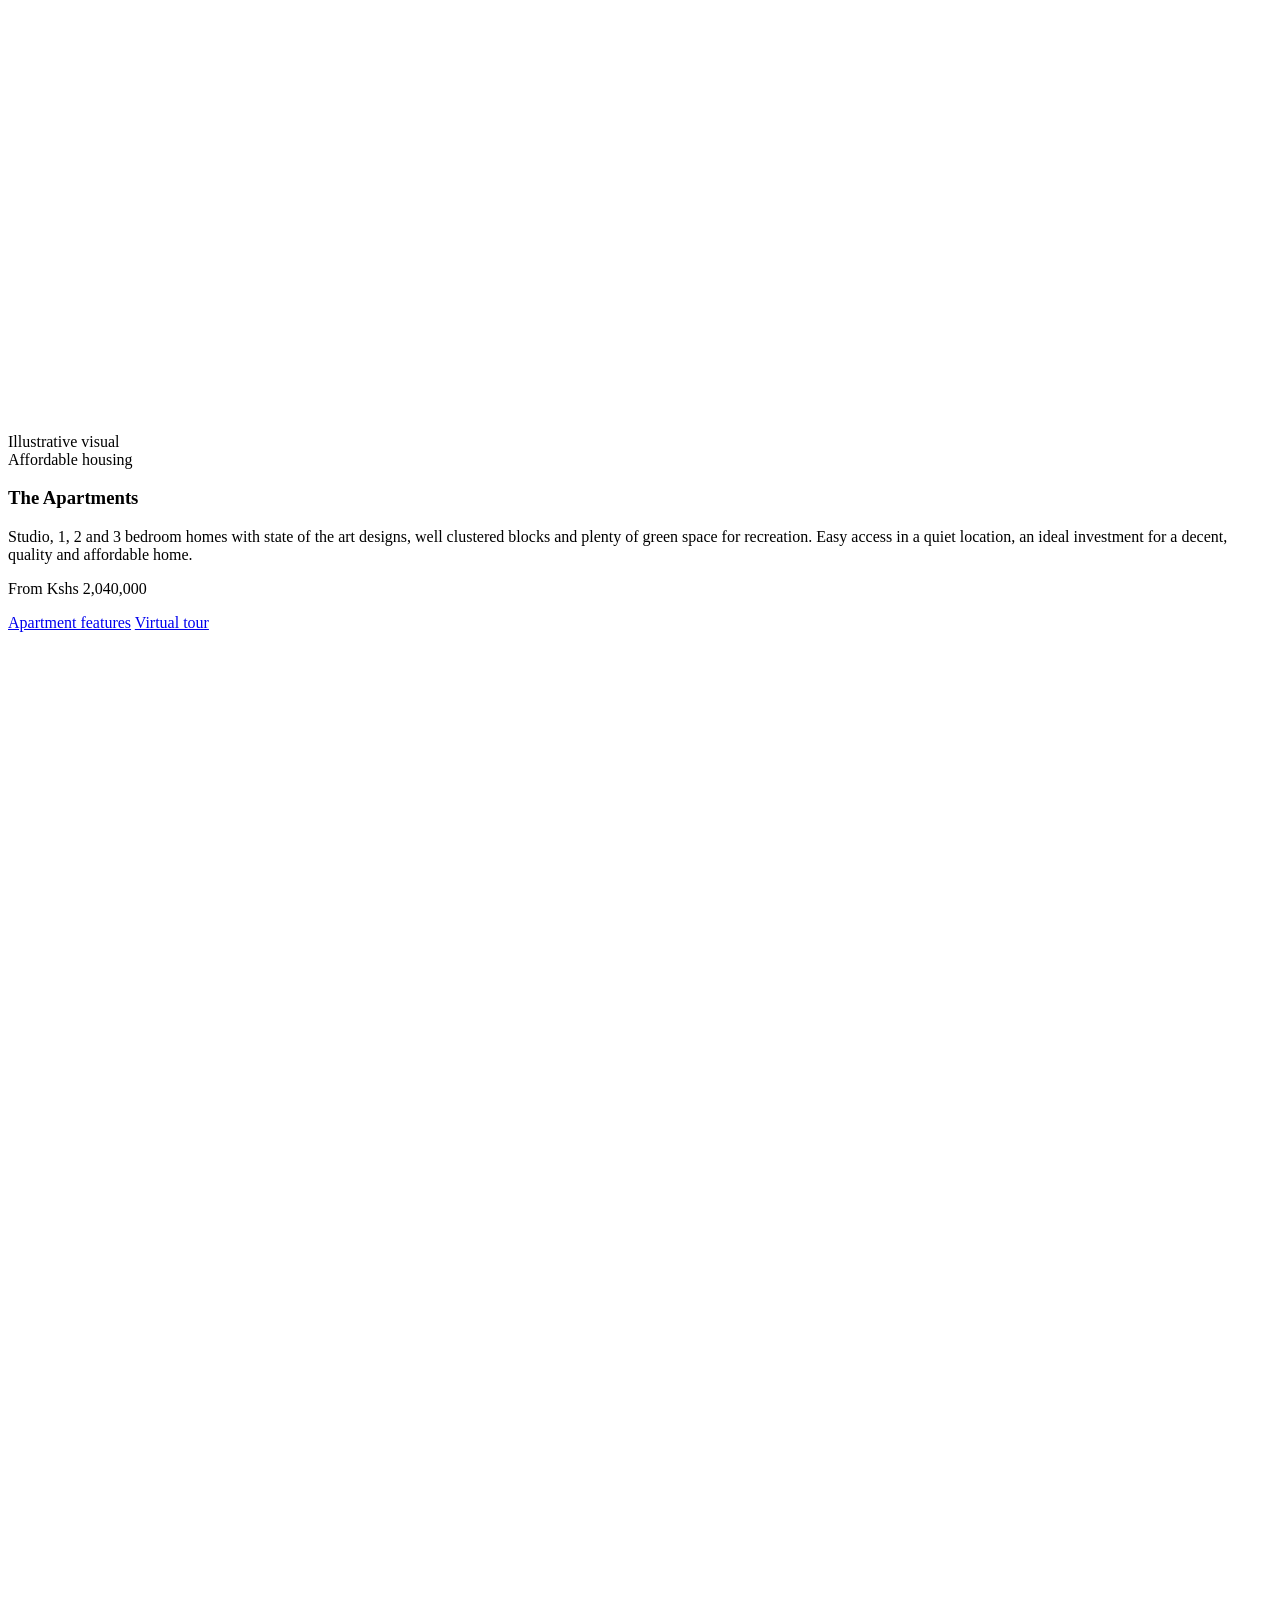
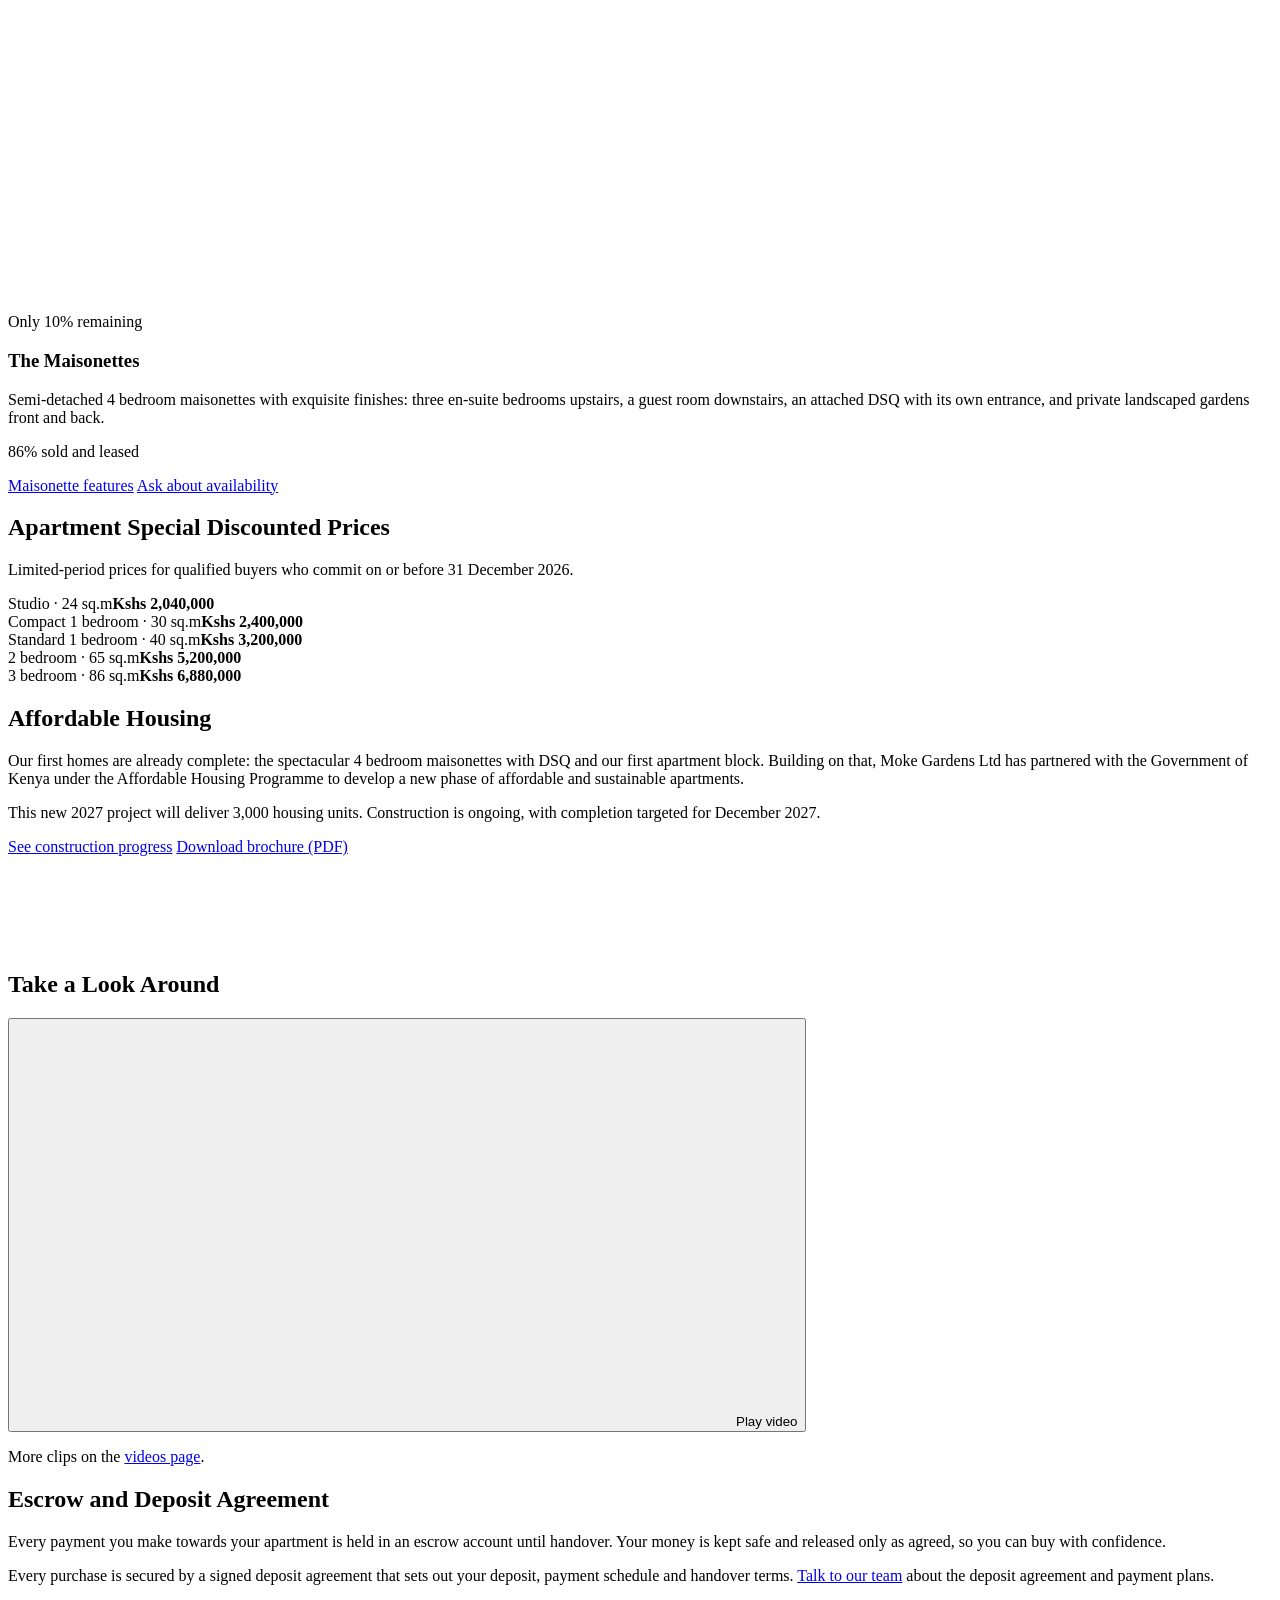
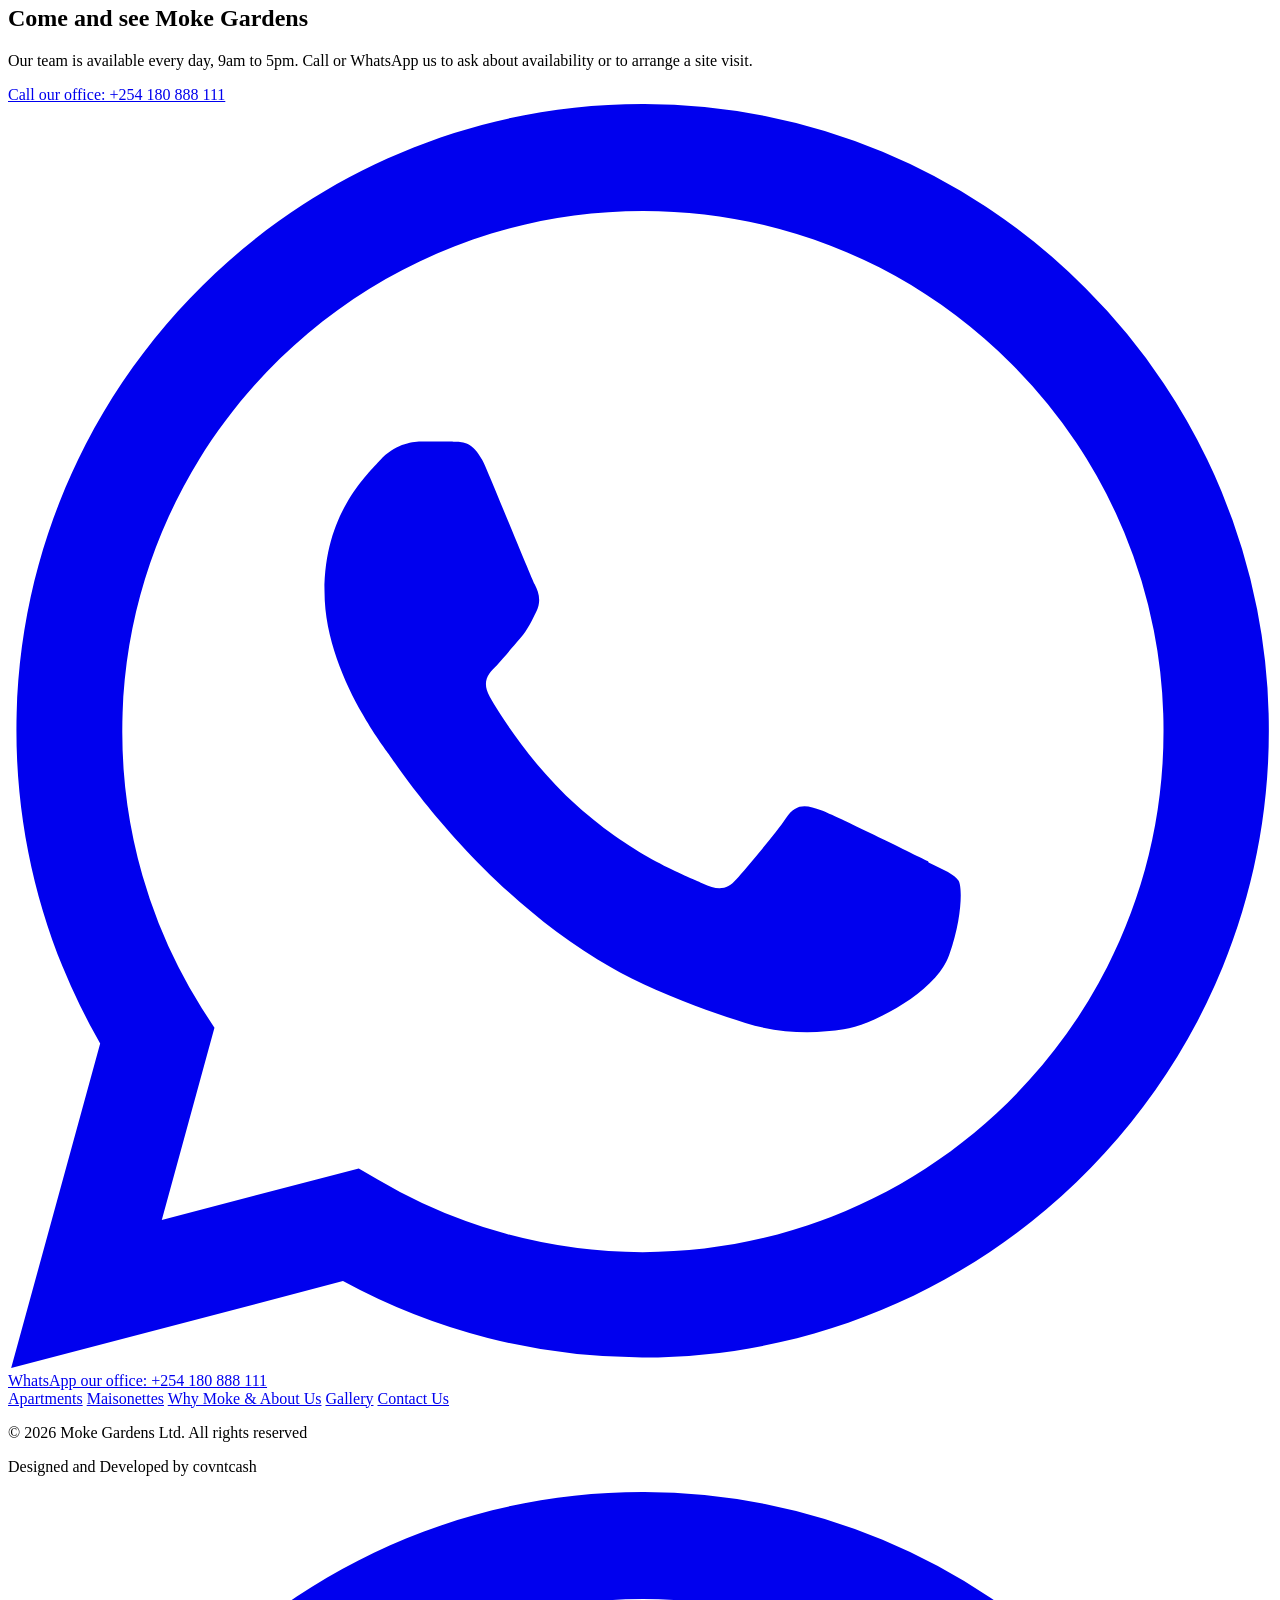
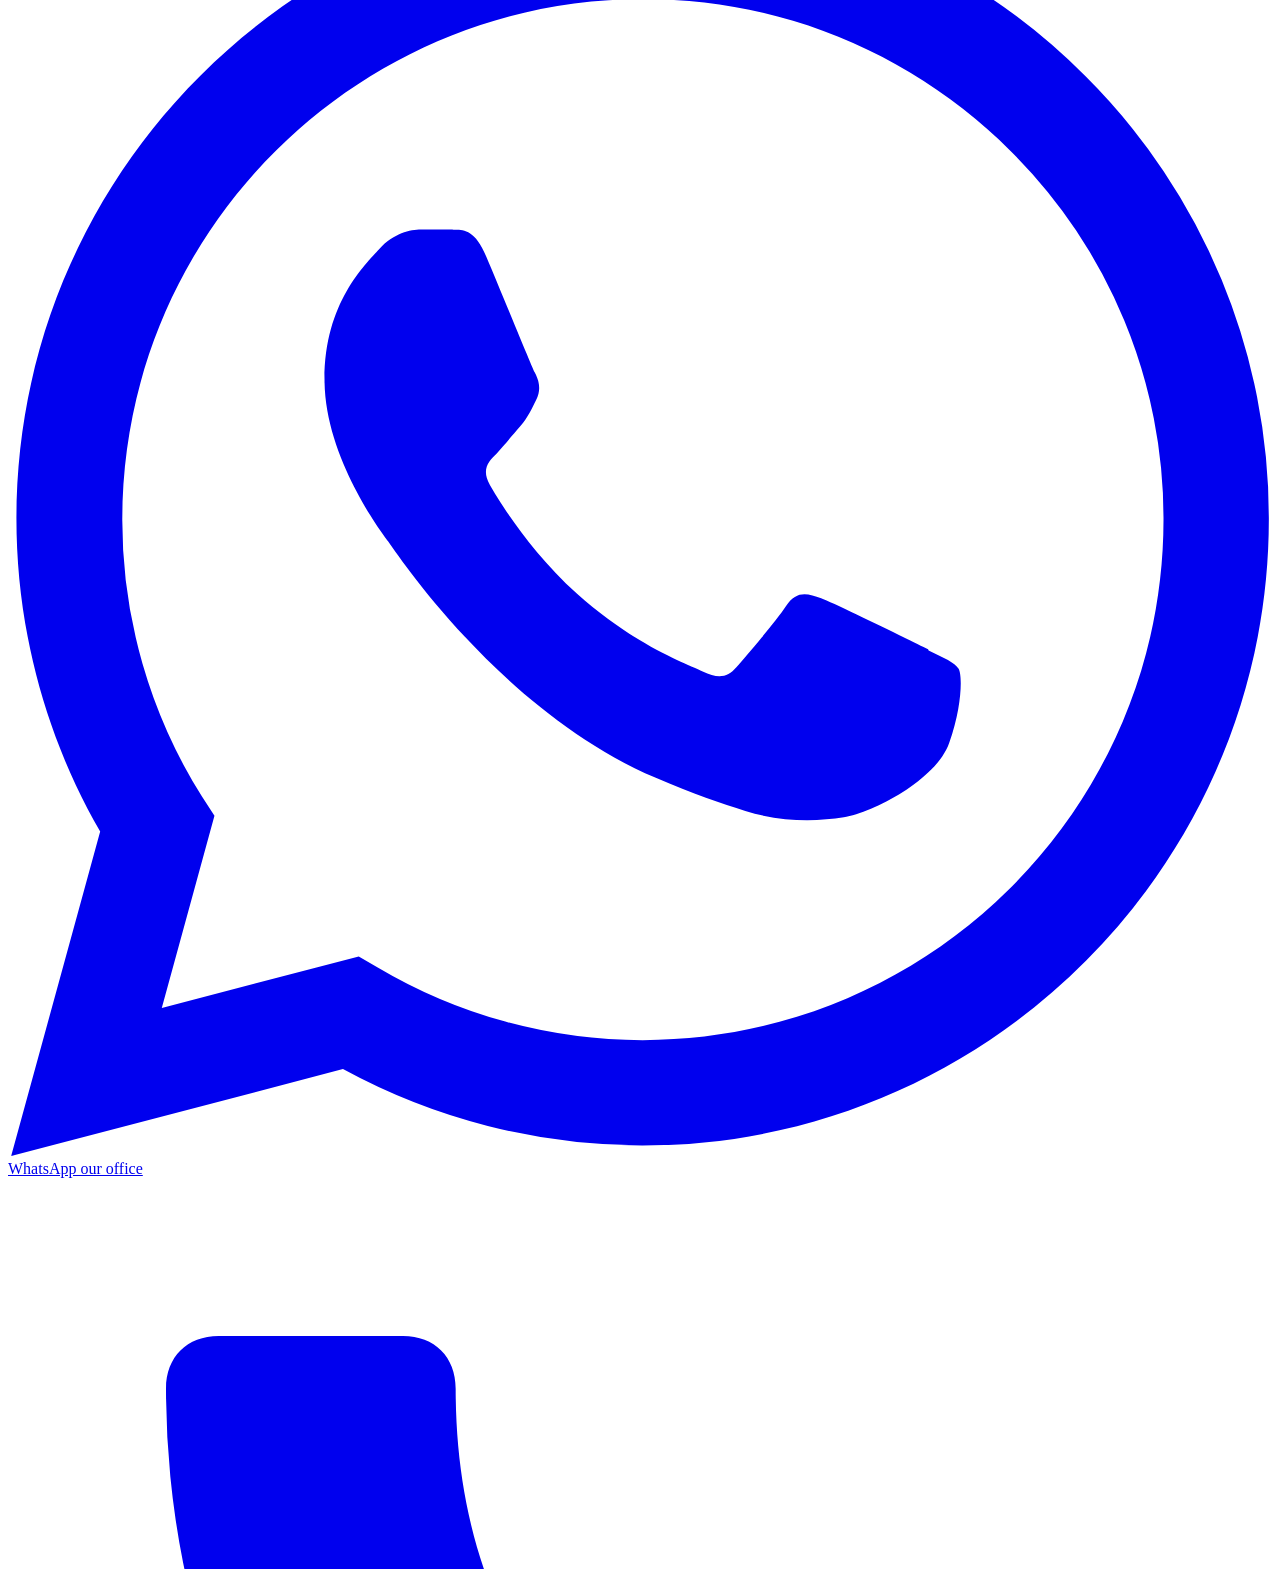
==== commit 1f1591ee: "Use the edited apartment block photo everywhere - Home slideshow, Apartments gallery and Photo Galle" ====
--- a/index.html
+++ b/index.html
@@ -45,7 +45,7 @@
     <link rel="preconnect" href="https://fonts.gstatic.com" crossorigin>
     <link rel="stylesheet" href="https://fonts.googleapis.com/css2?family=Instrument+Serif&amp;family=Mona+Sans:wght@400..900&amp;display=swap">
     <link rel="stylesheet" href="theme-volt.css?v=20261123f">
-    <link rel="stylesheet" href="theme-blue.css?v=20261123a">
+    <link rel="stylesheet" href="theme-blue.css?v=20261123b">
 </head>
 <body class="page-home">
     <a class="skip-link" href="#main">Skip to content</a>
@@ -92,7 +92,7 @@
                     <img class="hero-image hero-slide" data-srcset="images/photos/thumbs/2026-11-aerial-1.webp 720w, images/photos/md/2026-11-aerial-1.webp 1200w, images/photos/2026-11-aerial-1.webp 1600w" sizes="(max-width: 1150px) 100vw, 1120px" width="1600" height="899" alt="Aerial view of tree-lined maisonettes with red tiled roofs at Moke Gardens" decoding="async">
                     <img class="hero-image hero-slide" data-srcset="images/photos/thumbs/2024-02-dji-0182-v.webp 720w, images/photos/md/2024-02-dji-0182-v.webp 1200w, images/photos/2024-02-dji-0182-v.webp 1920w" sizes="(max-width: 1150px) 100vw, 1120px" width="1920" height="1080" alt="Drone view over the Moke Gardens estate and gardens" decoding="async">
                     <img class="hero-image hero-slide" data-srcset="images/photos/thumbs/2022-02-house-18.webp 720w, images/photos/md/2022-02-house-18.webp 1200w, images/photos/2022-02-house-18.webp 1920w" sizes="(max-width: 1150px) 100vw, 1120px" width="1920" height="1277" alt="Bright Moke Gardens maisonette with landscaped garden" decoding="async">
-                    <img class="hero-image hero-slide" data-srcset="images/photos/thumbs/2026-06-apartments-home.webp 720w, images/photos/md/2026-06-apartments-home.webp 1200w, images/photos/2026-06-apartments-home.webp 1920w" sizes="(max-width: 1150px) 100vw, 1120px" width="1920" height="1080" alt="Completed Moke Gardens apartment block with rooftop solar" decoding="async">
+                    <img class="hero-image hero-slide" data-illustrative data-srcset="images/photos/thumbs/2026-06-apartment-block.webp 720w, images/photos/md/2026-06-apartment-block.webp 1200w, images/photos/2026-06-apartment-block.webp 1672w" sizes="(max-width: 1150px) 100vw, 1120px" width="1672" height="941" alt="Completed Moke Gardens apartment block with rooftop solar, shown with finished landscaping, illustrative visual" decoding="async">
                     <img class="hero-image hero-slide" data-srcset="images/photos/thumbs/2026-11-aerial-2.webp 720w, images/photos/md/2026-11-aerial-2.webp 1200w, images/photos/2026-11-aerial-2.webp 1600w" sizes="(max-width: 1150px) 100vw, 1120px" width="1600" height="899" alt="Aerial view down a paved estate street lined with gardens and maisonettes" decoding="async">
                     <img class="hero-image hero-slide" data-srcset="images/photos/thumbs/2022-02-moke234.webp 720w, images/photos/md/2022-02-moke234.webp 1200w, images/photos/2022-02-moke234.webp 1920w" sizes="(max-width: 1150px) 100vw, 1120px" width="1920" height="1280" alt="Paved, tree-lined street between the maisonettes" decoding="async">
                     <img class="hero-image hero-slide" data-srcset="images/photos/thumbs/2022-02-house-171.webp 720w, images/photos/md/2022-02-house-171.webp 1200w, images/photos/2022-02-house-171.webp 1920w" sizes="(max-width: 1150px) 100vw, 1120px" width="1920" height="1277" alt="Furnished lounge inside a Moke Gardens home" decoding="async">
--- a/theme-blue.css
+++ b/theme-blue.css
@@ -0,0 +1,34 @@
+/* TEST: navy with a champagne-gold accent over the volt theme.
+   Loaded after theme-volt.css; remove this file and its <link> to go back to the green theme. */
+:root {
+    --volt: #D4AF5F;
+    --volt-rgb: 212, 175, 95;
+    --olive: #0D1B2E;
+    --olive-rgb: 13, 27, 46;
+    --olive-2: #13243B;
+    --olive-3: #1A2F4A;
+    --cream: #F3F1EA;
+    --cream-rgb: 243, 241, 234;
+    --sage: #A7B4C8;
+    --sage-light: #DCE4EF;
+}
+:root,
+body {
+    --surface-hover: #0A1626;
+    --stage: #08121F;
+    --shade-rgb: 8, 18, 31;
+    --shade-deep-rgb: 5, 11, 20;
+}
+body.page-home        { --volt: #D4AF5F; --volt-rgb: 212, 175, 95;  --olive: #0D1B2E; --olive-rgb: 13, 27, 46; --olive-2: #13243B; --olive-3: #1A2F4A; }
+body.page-apartments  { --volt: #DDB96F; --volt-rgb: 221, 185, 111; --olive: #0F1D33; --olive-rgb: 15, 29, 51; --olive-2: #152741; --olive-3: #1C324F; }
+body.page-maisonettes { --volt: #C9A458; --volt-rgb: 201, 164, 88; --olive: #111A2C; --olive-rgb: 17, 26, 44; --olive-2: #172338; --olive-3: #1E2D45; }
+body.page-why         { --volt: #E0BE78; --volt-rgb: 224, 190, 120;  --olive: #0C1C2C; --olive-rgb: 12, 28, 44; --olive-2: #122638; --olive-3: #193146; }
+body.page-tour        { --volt: #D1AA5A; --volt-rgb: 209, 170, 90; --olive: #0E1A30; --olive-rgb: 14, 26, 48; --olive-2: #14243D; --olive-3: #1B2F4C; }
+body.page-gallery     { --volt: #D7B467; --volt-rgb: 215, 180, 103; --olive: #101C2E; --olive-rgb: 16, 28, 46; --olive-2: #16263B; --olive-3: #1D3049; }
+body.page-contact     { --volt: #E3C383; --volt-rgb: 227, 195, 131; --olive: #0E1D30; --olive-rgb: 14, 29, 48; --olive-2: #15273E; --olive-3: #1C324C; }
+
+/* Background contour lines: thicker and easier to see */
+body::before { opacity: 0.15; }
+body::after  { opacity: 0.08; }
+body::before,
+body::after { background-image: url("images/contours.svg?v=20261123b"); }
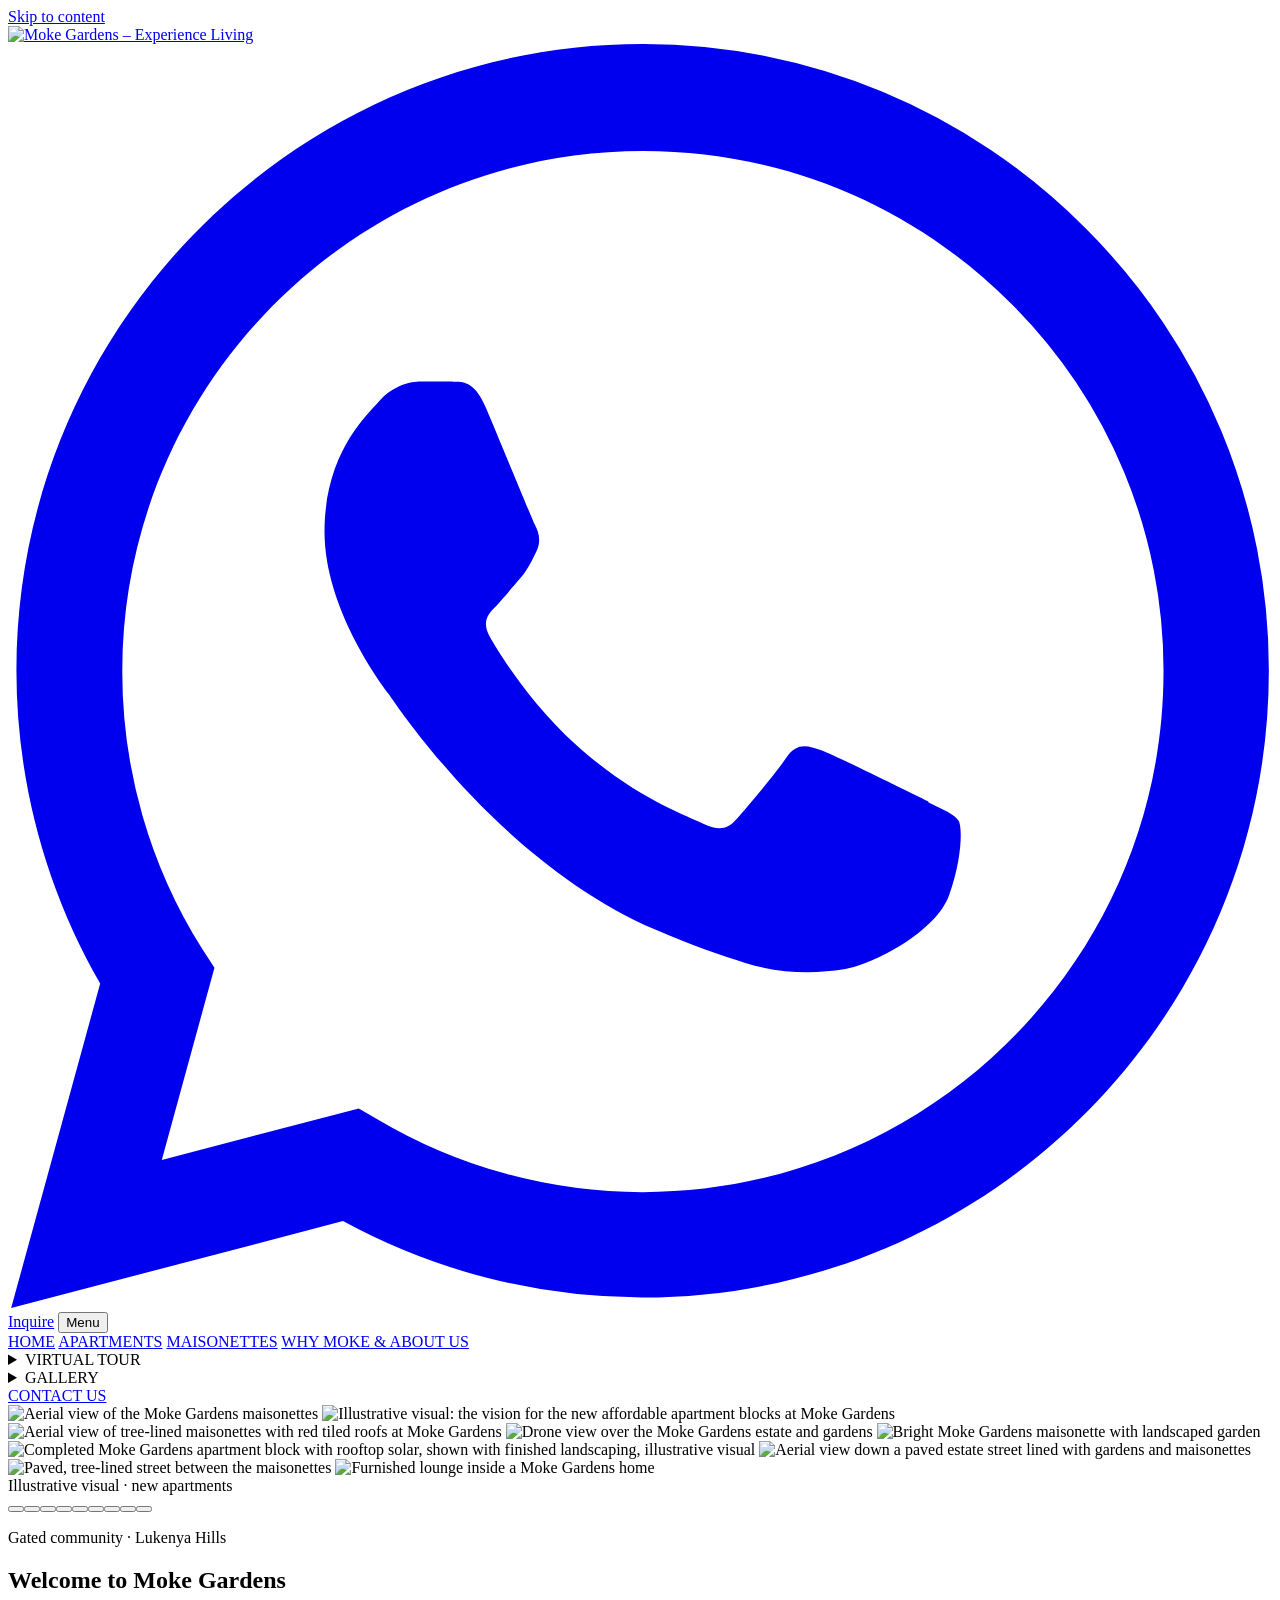
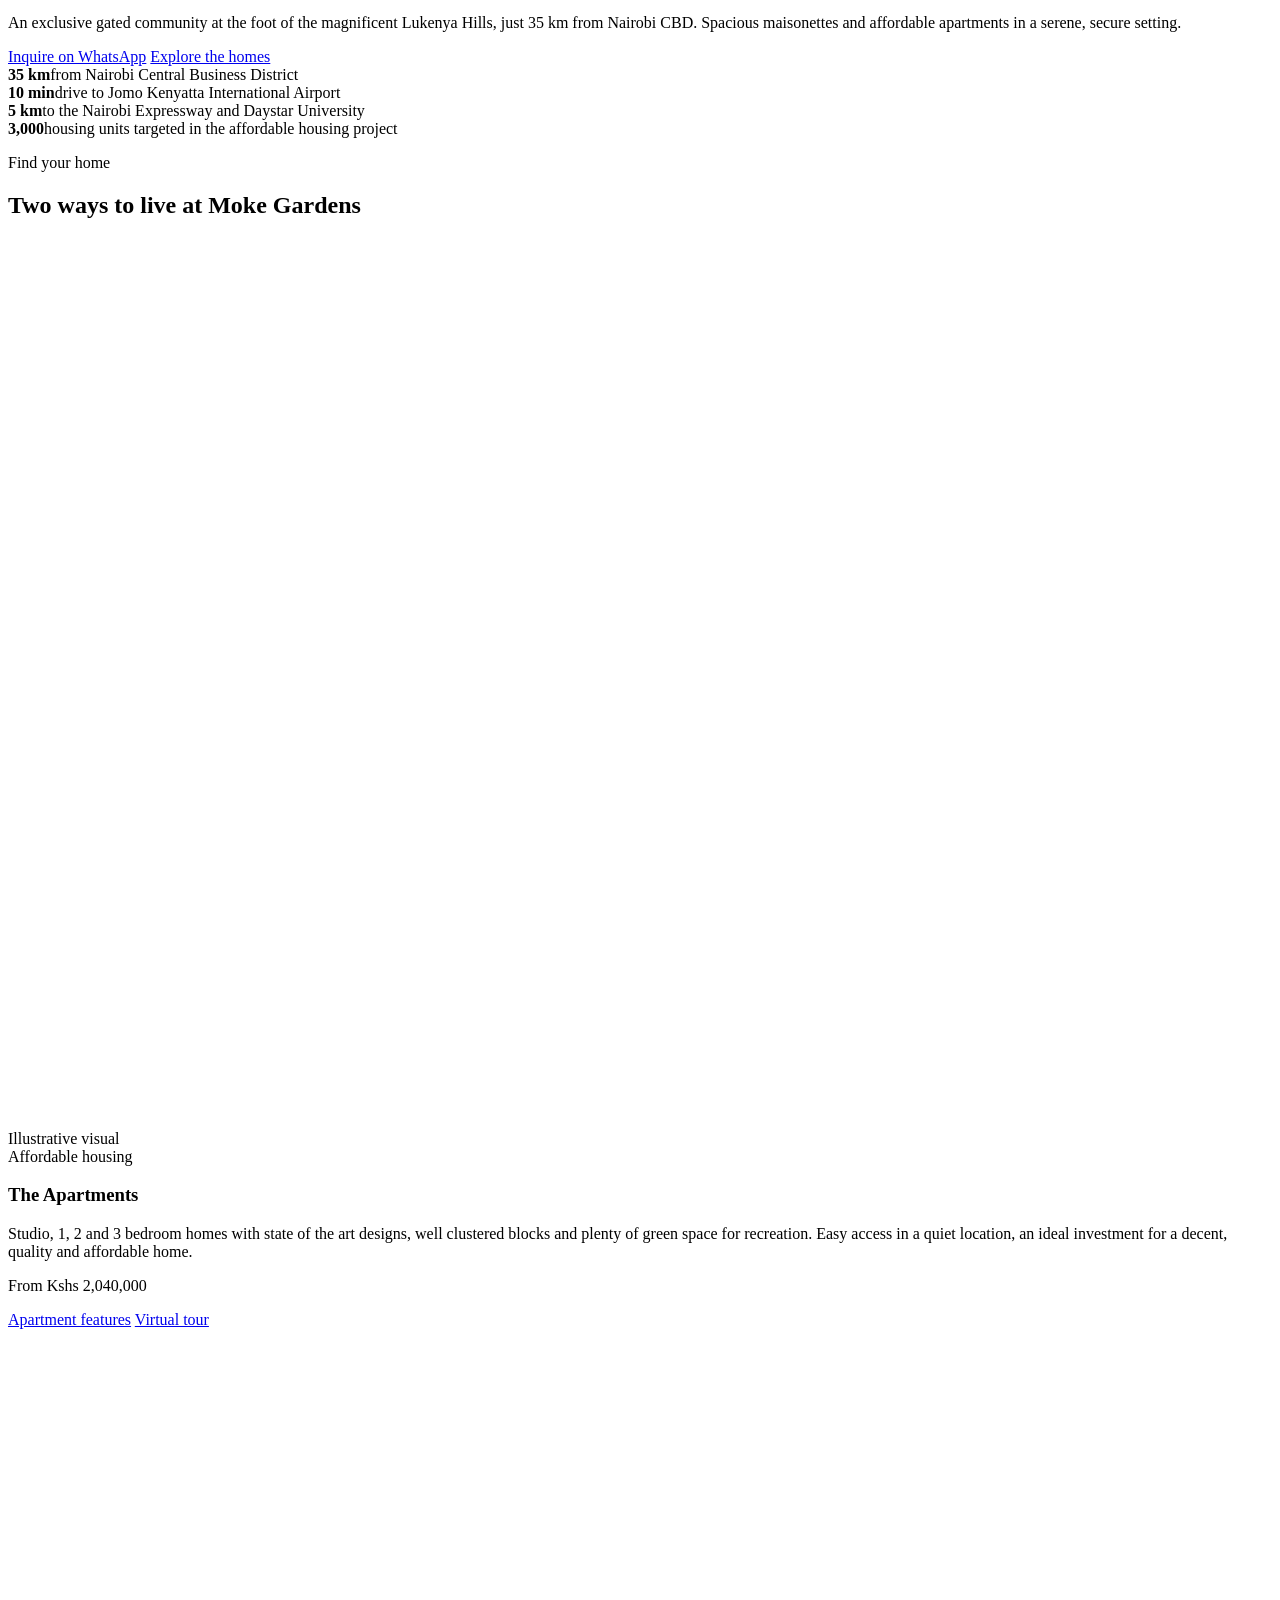
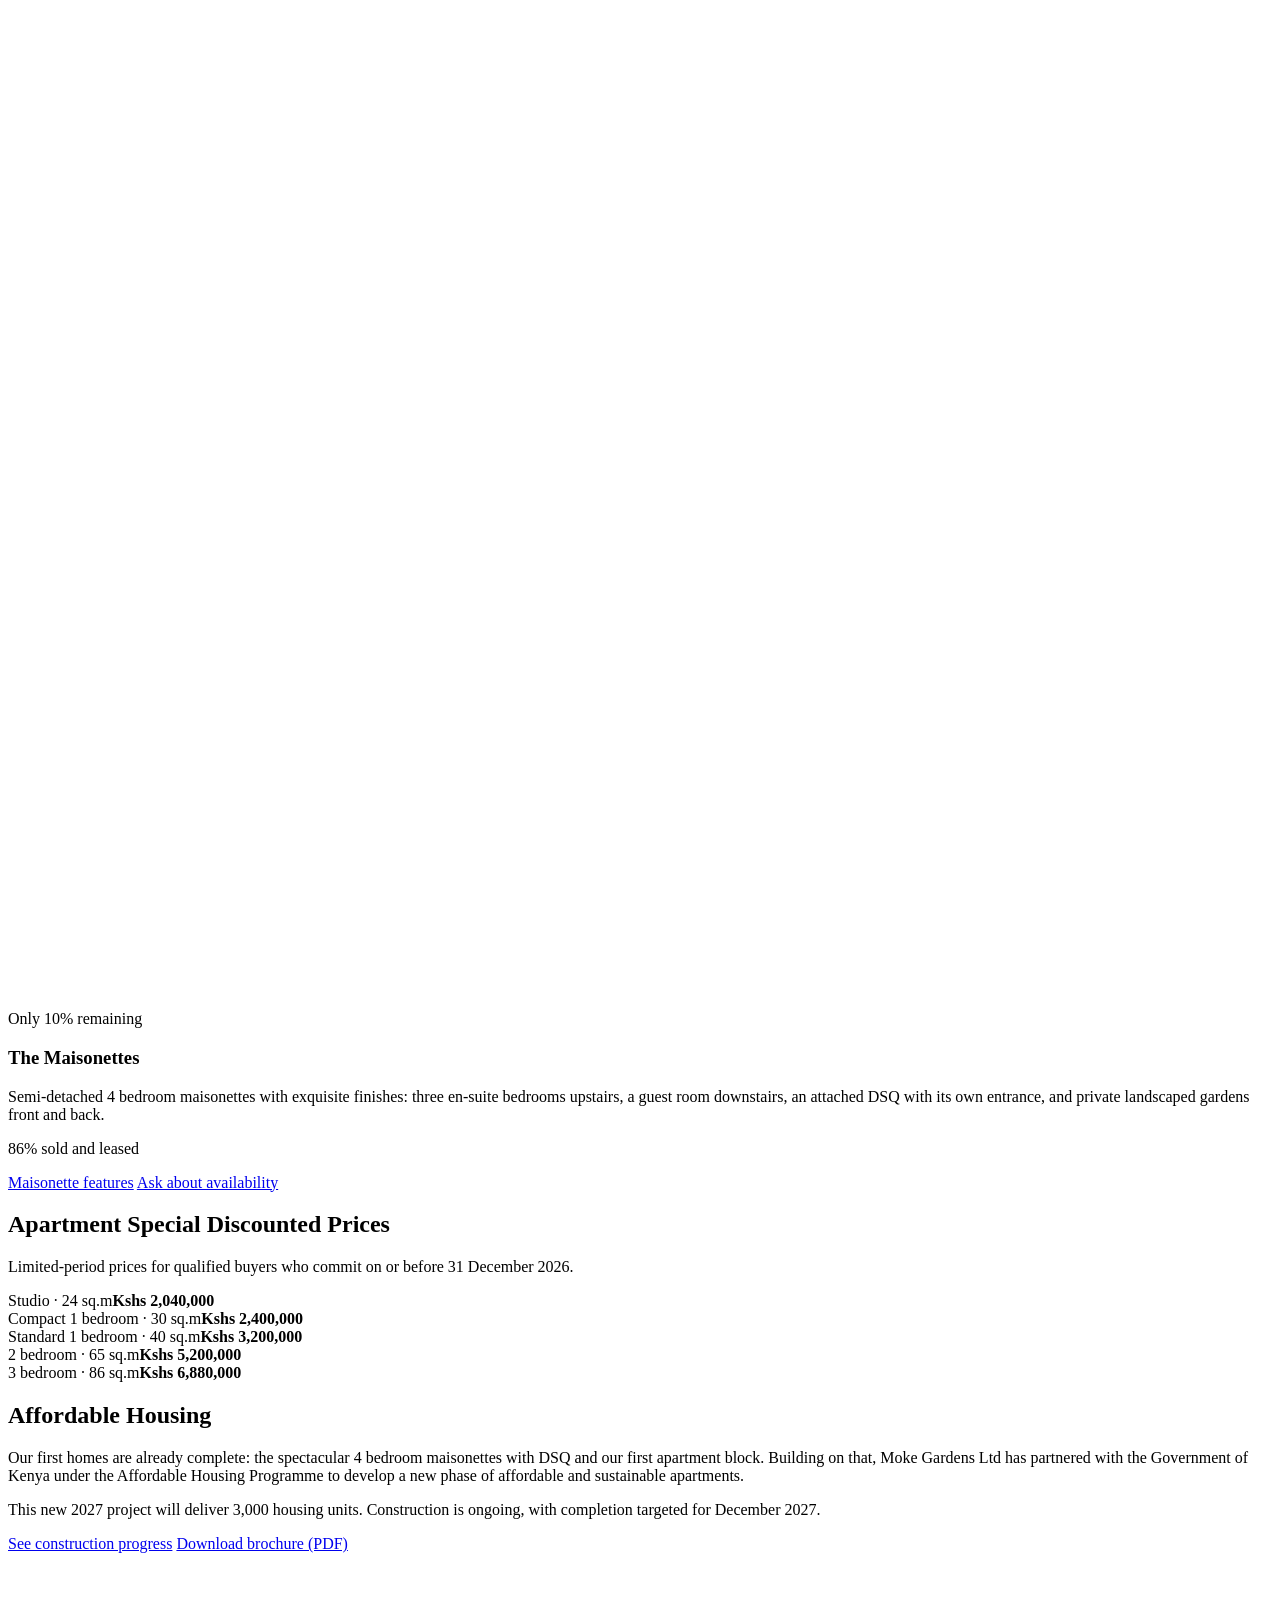
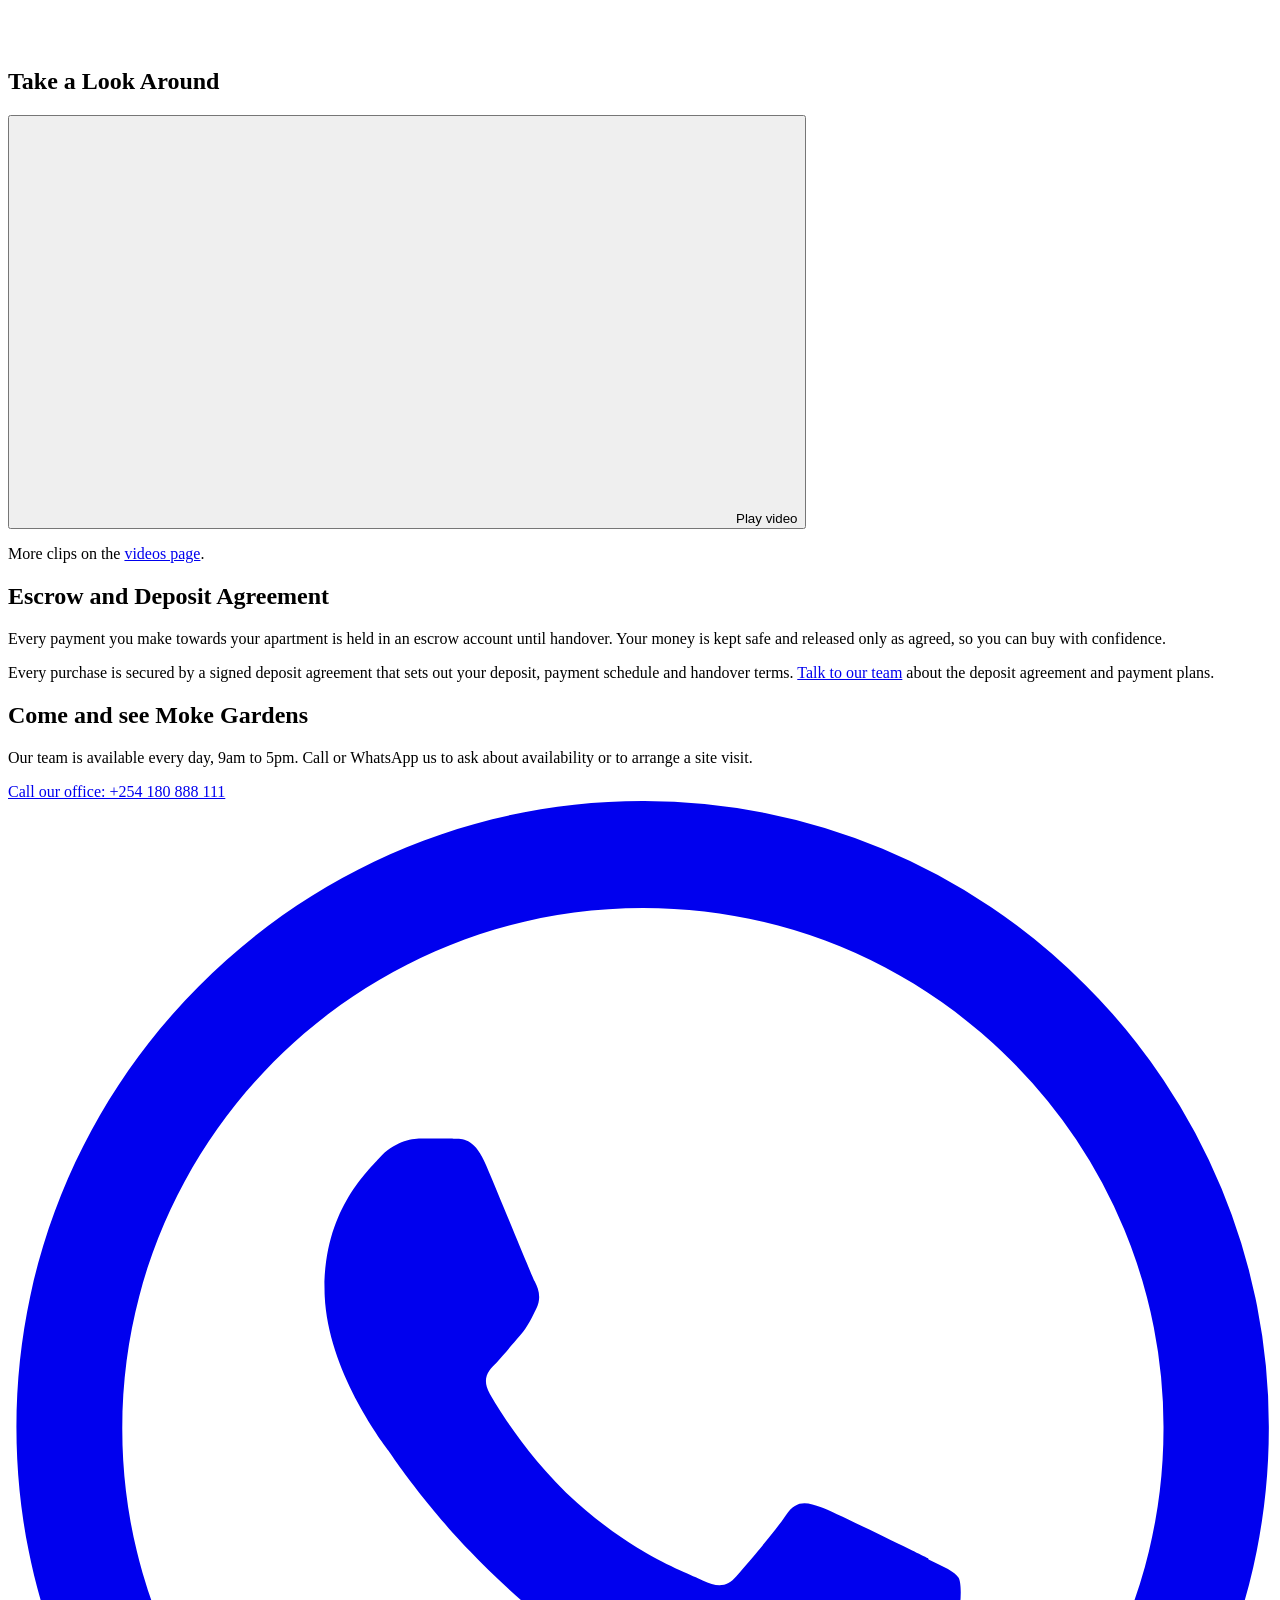
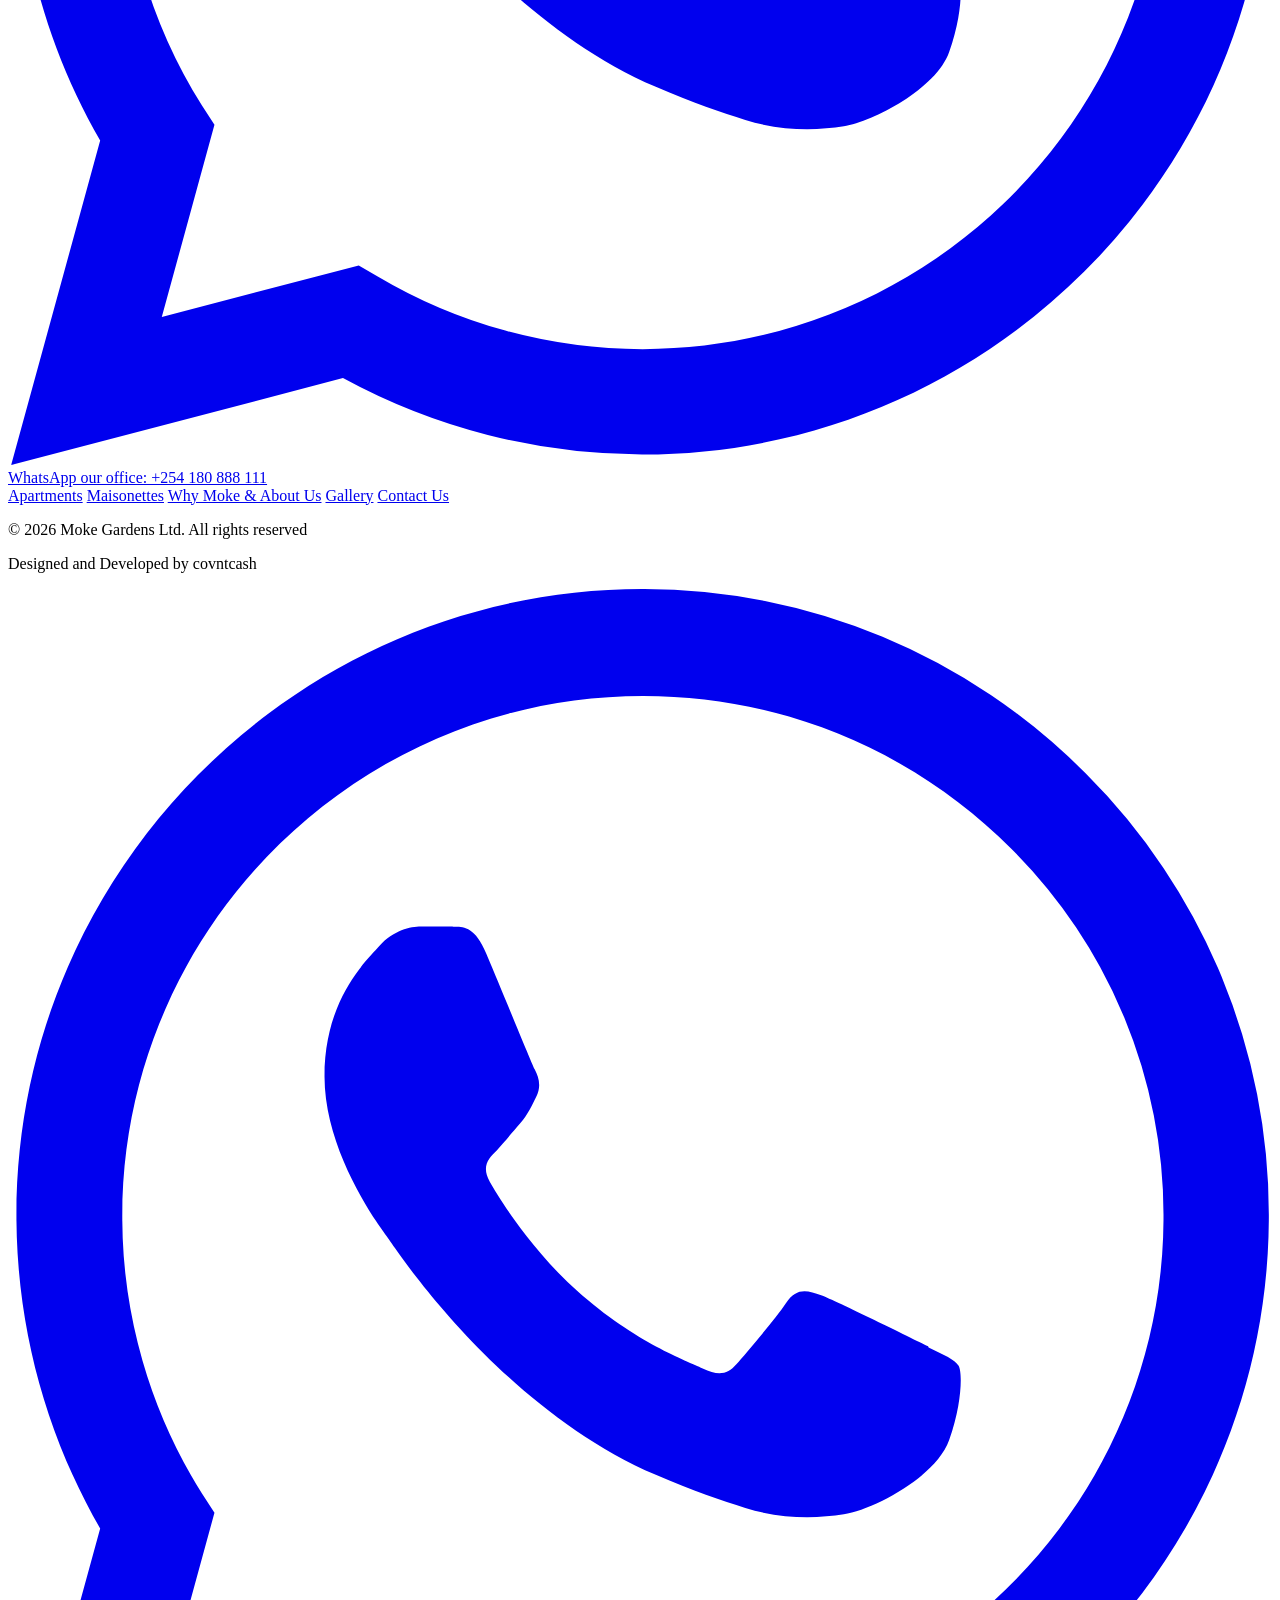
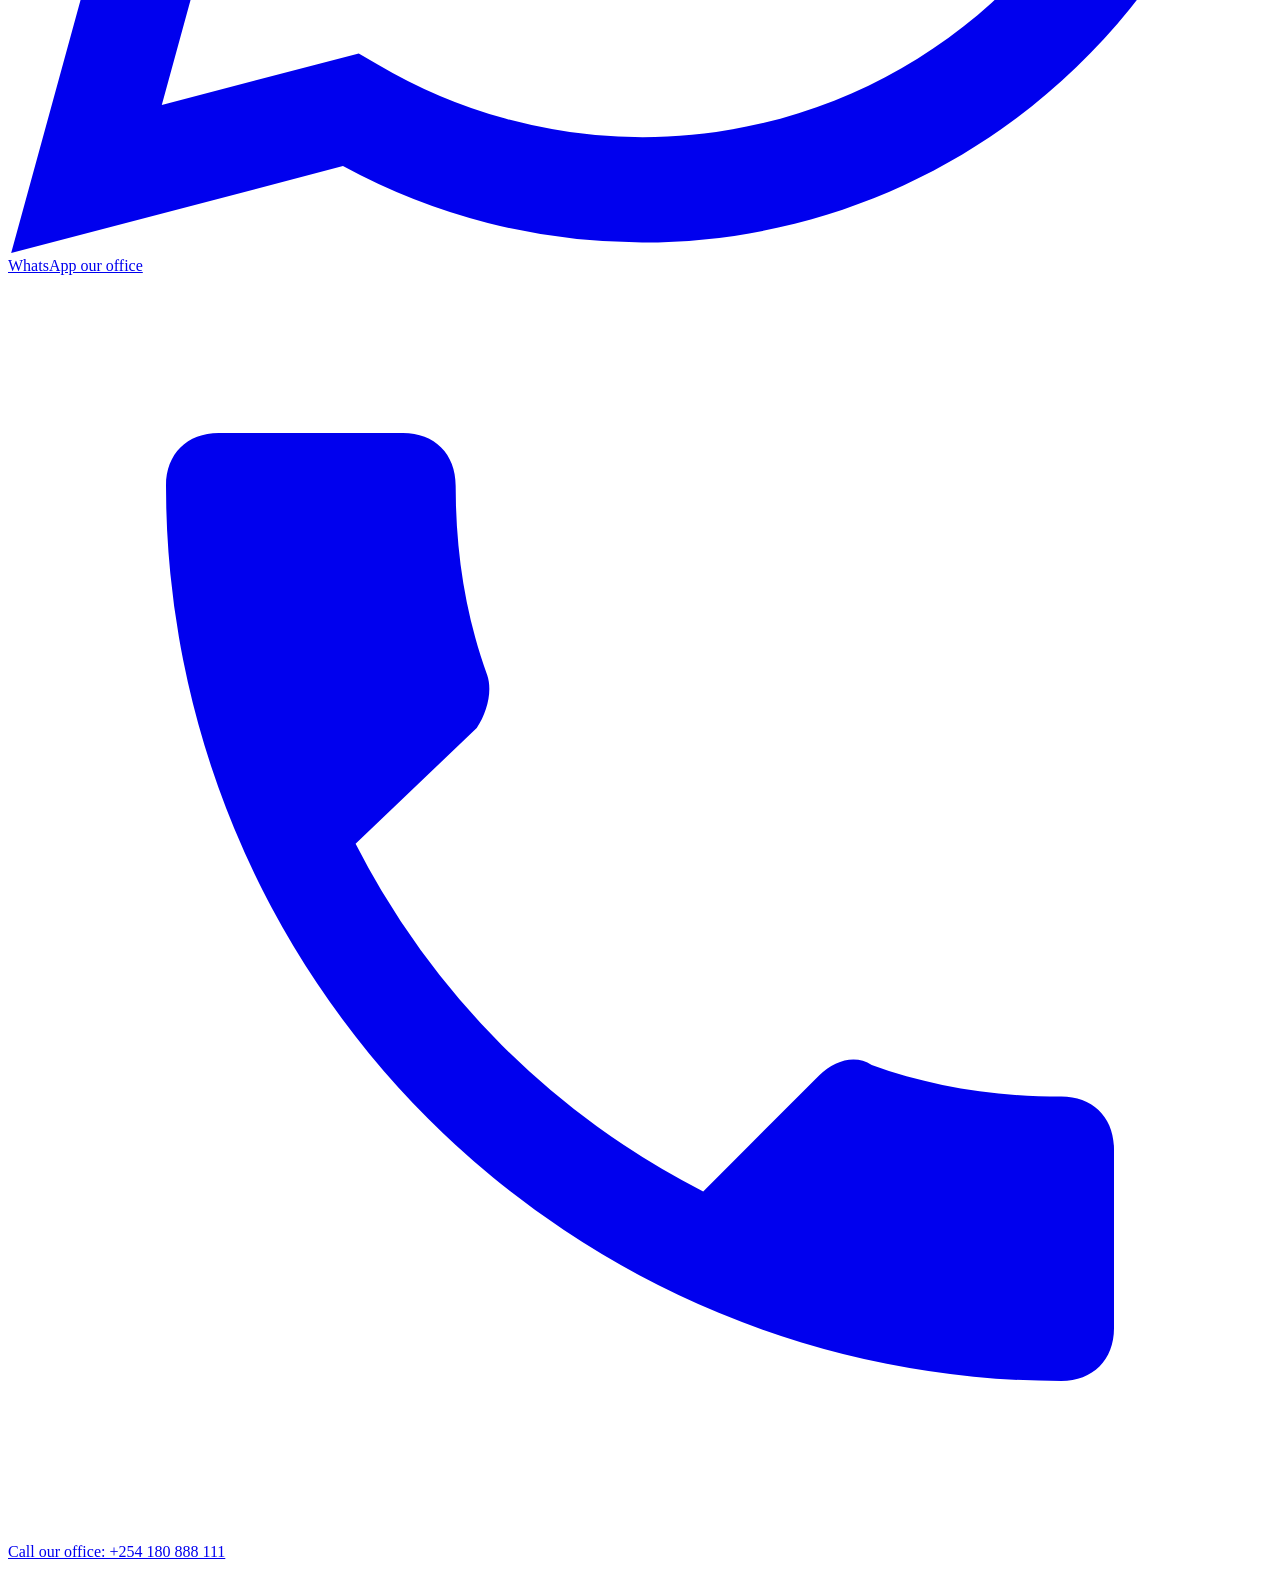
==== commit 553c8a39: "Show the edited apartment block photo on brochure page 2 Co-Authored-By: Claude Opus 5.5 <noreply@an" ====
--- a/index.html
+++ b/index.html
@@ -176,7 +176,7 @@
                         <p>This new 2027 project will deliver 3,000 housing units. Construction is ongoing, with completion targeted for December 2027.</p>
                         <div class="btn-row">
                             <a class="btn btn-gold" href="construction-progress.html">See construction progress</a>
-                            <a class="btn" href="files/moke-gardens-brochure.pdf?v=20261104e" target="_blank" rel="noopener">Download brochure (PDF)</a>
+                            <a class="btn" href="files/moke-gardens-brochure.pdf?v=20261124a" target="_blank" rel="noopener">Download brochure (PDF)</a>
                         </div>
                     </div>
                     <span class="partner-logo">
